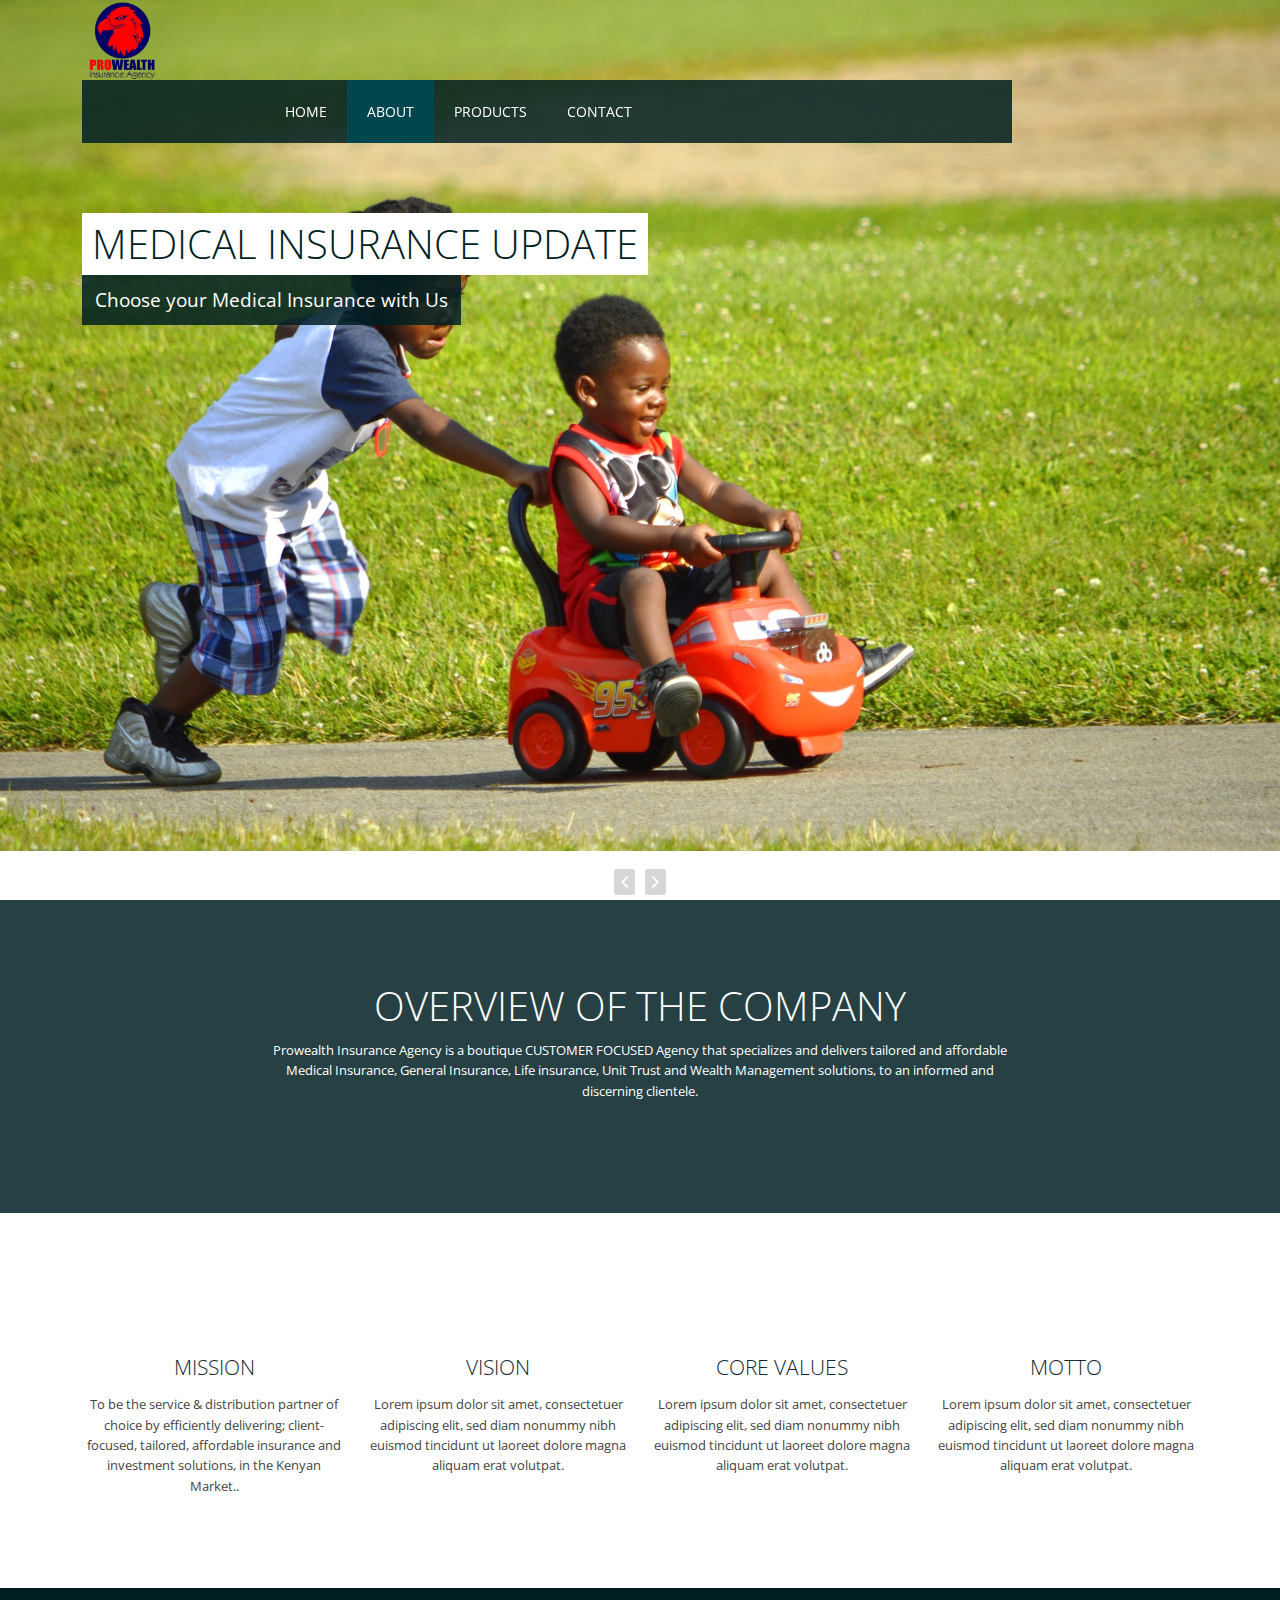
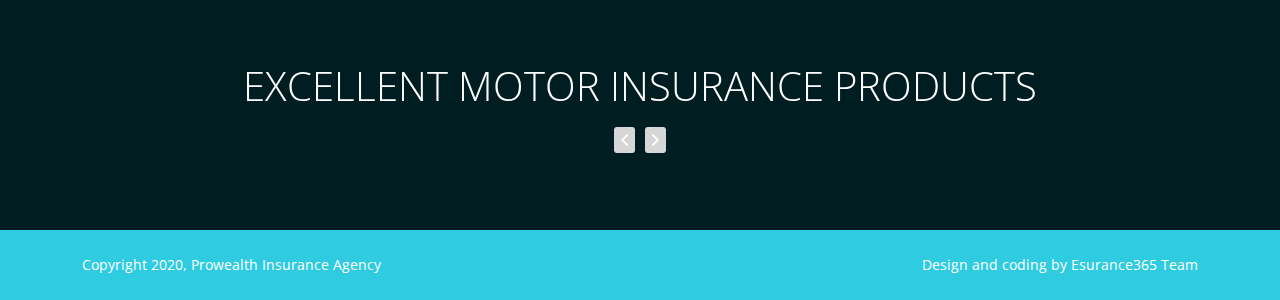
==== about.html @ 20501bf8 "new changes" ====
<!DOCTYPE html>
<html lang="en-US">
   <head>
      <meta charset="UTF-8">
      <meta name="viewport" content="width=device-width, initial-scale=1.0" />
      <title>Prowealth Insurance Agency</title>
      <link rel="stylesheet" href="css/components.css">
      <link rel="stylesheet" href="css/icons.css">
      <link rel="stylesheet" href="css/responsee.css">
      <link rel="stylesheet" href="owl-carousel/owl.carousel.css">
      <link rel="stylesheet" href="owl-carousel/owl.theme.css"> 
      <!-- CUSTOM STYLE -->
      <link rel="stylesheet" href="css/template-style.css"> 
      <link href='http://fonts.googleapis.com/css?family=Open+Sans:400,300,600,700,800&subset=latin,latin-ext' rel='stylesheet' type='text/css'>
      <script type="text/javascript" src="js/jquery-1.8.3.min.js"></script>
      <script type="text/javascript" src="js/jquery-ui.min.js"></script>    
   </head>
   <body class="size-1140">
      <!-- TOP NAV WITH LOGO -->  
      <header>
         <nav>
            <div class="line">
               <!-- Mobile version of logo -->
               <div class="logo ">
                  <a href="index.html"><img src="img/images/Logo/logo.png" alt="Prowealth Insurance Agency" style="width:80px;height:80px;"><span></span></a>
                  <!-- <div class="slogan">#thedeliveryofwow!</div> -->
               </div>  
               
               <div class="top-nav">              

                  <div class="s-12 l-5">
                     <ul class="right top-ul chevron">
                        <li><a href="index.html">Home</a>
                        </li>
                        <li><a href="about.html">About</a></li>
						<li class="has-dropdown">
                        <li class="has-dropdown">
                           <a href="product.html">Products</a>
                           <ul class="dropdown">
                              <li><a href="Medical Insurance.html">Medical Insurance</a></li>
                              <li><a href="Motor Insurance.html">Motor Insurance</a></li>
                              <li><a href="Fire and Perils Insurance.html">Fire and Perils Insurance </a></li>
                              <li><a href="Burglary Insurance.html">Burglary Insurance</a></li>
                              <li><a href="Plant & Machinery Insurance.html">Plant & Machinery Insurance</a></li>
                              <li><a href="WIBA + GPA.html">WIBA + GPA</a></li>
                              <li><a href="Travel insurance.html">Travel insurance</a></li>
                              <li><a href="Life & Education Insurance.html">Life & Education Insurance</a></li>
                              <li><a href="Aviation insurance.html">Aviation insurance</a></li>
                              <li><a href="Pensions.html">Pensions</a></li>
                              <li><a href="Unit Trust Investments.html">Unit Trust Investments</a></li>
                        <!-- <li><a href="services.html">Services</a>
                        </li> -->
                     </ul>
                  </div>
                  <!-- <ul class="s-12 l-2">
                     <li class="logo hide-s hide-m">
                        <a href="index.html">DESIGN <br /><strong>THEME</strong></a>
                     </li>
                  </ul> -->
                  <div class="s-12 l-5">
                     <!-- <ul class="top-ul chevron">
                        <li><a href="gallery.html">Gallery</a>
                        </li>
                        <li>
                           <a>Company</a>			    
                           <ul>
                              <li><a>Company 1</a>
                              </li>
                              <li><a>Company 2</a>
                              </li>
                              <li>
                                 <a>Company 3</a>				  
                                 <ul>
                                    <li><a>Company 3-1</a>
                                    </li>
                                    <li><a>Company 3-2</a>
                                    </li>
                                    <li><a>Company 3-3</a>
                                    </li>
                                 </ul>
                              </li>
                           </ul> -->
                        </li>
                        <li><a href="contact.html">Contact</a>
                        </li>
                     </ul> 
                  </div>
               </div>
            </div>
         </nav>
      </header>
      <section>
         <!-- CAROUSEL -->  	
         <div id="carousel">
            <div id="header-carousel" class="owl-carousel owl-theme">
               <div class="item">
                  <img src="img/images/medical_insurance/african-american-kids-3548898_1920.jpg" alt="">      
                  <div class="carousel-text">
                     <div class="line">
                        <div class="s-12 l-9">
                           <h2>Medical Insurance Update</h2>
                        </div>
                        <div class="s-12 l-9">
                           <p>Choose your Medical Insurance with Us
                           </p>
                        </div>
                     </div>
                  </div>
               </div>
               <div class="item">
                  <img src="img/images/motor_insurance/car-4608159_1920.jpg" alt="">      
                  <div class="carousel-text">
                     <div class="line">
                        <div class="s-12 l-9">
                           <h2>Motor Insurance Update</h2>
                        </div>
                        <div class="s-12 l-9">
                           <p>Select a Motor Insurance plan with Us
                           </p>
                        </div>
                     </div>
                  </div>
               </div>
               <div class="item">
                  <img src="img/images/Travel_Insurance/beach-84533_1920.jpg" alt="">      
                  <div class="carousel-text">
                     <div class="line">
                        <div class="s-12 l-9">
                           <h2>Travel Plan Update</h2>
                        </div>
                        <div class="s-12 l-9">
                           <p>We provide a great range of Travel Insurance products
                           </p>
                        </div>
                     </div>
                  </div>
               </div>
            </div>
         </div>
         <!-- FIRST BLOCK --> 	
         <div id="second-block">
          <div class="line">
             <div class="margin-bottom">
                <div class="margin">
                   <article class="s-12 l-8 center">
                      <h1>Overview of the Company</h1>
                      <p class="margin-bottom">Prowealth Insurance Agency is a boutique CUSTOMER FOCUSED Agency that specializes and delivers tailored and affordable Medical Insurance, General Insurance, Life insurance, Unit Trust and Wealth Management solutions, to an informed and discerning clientele.
                      </p>
                      <!-- <a class="button rounded-btn submit-btn s-12 l-4 center" href="about.html">Read more</a>  			 -->
                   </article>
                </div>
             </div>
          </div>
       </div>
         <!-- FIRST BLOCK --> 	
         <div id="first-block">
            <div class="line">
               <h2></h2>
               <p class="subtitile">
               </p>
               <div class="margin">
                  <div class="s-12 m-6 l-3 margin-bottom">
                     <!-- <i class="icon-sli-people icon2x"></i> -->
                     <h3>Mission</h3>
                     <p>To be the service & distribution partner of choice by efficiently delivering; client-focused, tailored, affordable insurance and investment solutions, in the Kenyan Market..</p>
                  </div>
                  <div class="s-12 m-6 l-3 margin-bottom">
                     <!-- <i class="icon-sli-shield icon2x"></i> -->
                     <h3>Vision</h3>
                     <p>Lorem ipsum dolor sit amet, consectetuer adipiscing elit, sed diam nonummy nibh euismod tincidunt ut laoreet dolore magna aliquam erat volutpat.</p>
                  </div>
                  <div class="s-12 m-6 l-3 margin-bottom">
                     <!-- <i class="icon-sli-puzzle icon2x"></i> -->
                     <h3>Core Values</h3>
                     <p>Lorem ipsum dolor sit amet, consectetuer adipiscing elit, sed diam nonummy nibh euismod tincidunt ut laoreet dolore magna aliquam erat volutpat.</p>
                  </div>
                  <div class="s-12 m-6 l-3 margin-bottom">
                     <!-- <i class="icon-sli-globe-alt icon2x"></i> -->
                     <h3>Motto</h3>
                     <p>Lorem ipsum dolor sit amet, consectetuer adipiscing elit, sed diam nonummy nibh euismod tincidunt ut laoreet dolore magna aliquam erat volutpat.</p>
                  </div>
               </div>
            </div>
         </div>
         <!-- SECOND BLOCK --> 	
         <!-- <div id="second-block">
            <div class="line">
               <div class="margin-bottom">
                  <div class="margin">
                     <article class="s-12 l-8 center">
                        <h1>Overview of the Company</h1>
                        <p class="margin-bottom">Prowealth Insurance Agency is a boutique CUSTOMER FOCUSED Agency that specializes and delivers tailored and affordable Medical Insurance, General Insurance, Life insurance, Unit Trust and Wealth Management solutions, to an informed and discerning clientele.
                        </p>
                        <a class="button rounded-btn submit-btn s-12 l-4 center" href="about.html">Read more</a>  			
                     </article>
                  </div>
               </div>
            </div>
         </div> -->
         <!-- GALLERY --> 	
         <!-- <div id="third-block">
            <div class="line">
               <h2>See our products</h2>
               <p class="subtitile">Some of the best tailor-made Insurance products for our clients.
               </p>
               <div class="margin">
                  <div class="s-12 m-6 l-3">
                     <img src="img/images/medical_insurance/african-american-kids-3548898_1920.jpg" alt="alternative text">      
                     <p class="subtitile">Medical Insurance.
                     </p>
                  </div>
                  <div class="s-12 m-6 l-3">
                     <img src="img/images/motor_insurance/car-4608159_1920.jpg" alt="alternative text">      
                     <p class="subtitile">Motor Insurance.
                     </p>
                  </div>
                  <div class="s-12 m-6 l-3">
                     <img src="img/images/Travel_Insurance/beach-84533_1920.jpg" alt="alternative text">      
                     <p class="subtitile">Travel Insurance.
                     </p>
                  </div>
                  <div class="s-12 m-6 l-3">
                     <img src="img/images/burglary_insurance/stephen-leonardi-Al9Cl-b7EFU-unsplash.jpg" alt="alternative text">      
                     <p class="subtitile">Burglary Insurance
                     </p>
                  </div>
               </div>
            </div>
         </div> -->
         <div id="fourth-block">
            <div class="line">
               <div id="news-carousel" class="owl-carousel owl-theme">
                  <div class="item">
                     <h2>Excellent Motor Insurance products</h2> 
                     <p class="s-12 m-12 l-8 center">
                     </p>
                  </div>
                  <div class="item">
                     <h2>Great Medical Insurance products</h2>
                     <p class="s-12 m-12 l-8 center">
                     </p>
                  </div>
                  <div class="item">
                     <h2>Awesome Travel Insurance products</h2>
                     <p class="s-12 m-12 l-8 center">
                     </p>
                  </div>
               </div>
            </div>
         </div>
      </section>
      <!-- FOOTER -->   
      <footer>
         <div class="line">
            <div class="s-12 l-6">
               <p>Copyright 2020, Prowealth Insurance Agency
               </p>
            </div>
            <div class="s-12 l-6">
               <p class="right">
                  <a class="right" href="http://www.esurance365.com" title="Responsee - lightweight responsive framework">Design and coding by Esurance365 Team</a>
               </p>
            </div>
         </div>
      </footer>
      <script type="text/javascript" src="js/responsee.js"></script> 
      <script type="text/javascript" src="owl-carousel/owl.carousel.js"></script>   
      <script type="text/javascript">
         jQuery(document).ready(function($) {  
            var owl = $('#header-carousel');
            owl.owlCarousel({
              nav: true,
              dots: false,
              items: 1,
              loop: true,
              navText: ["&#xf007","&#xf006"],
              autoplay: true,
              autoplayTimeout: 4000
           });
           var owl = $('#news-carousel');
           owl.owlCarousel({
              nav: true,
              dots: false,
              items: 1,
              loop: true,
              navText: ["&#xf007","&#xf006"],
              autoplay: true,
              autoplayTimeout: 4000
           });
         });	
          
      </script> 
   </body>
</html>
---- css/components.css ----
/*
 * Components CSS - v6 - 2016-07-08
 * https://www.myresponsee.com
 * Copyright 2019, Vision Design - graphic zoo
 * Free to use under the MIT license.
*/
/* Tabs */
.tab-item {
  background: none repeat scroll 0 0 #fff;
  display: none;
  padding: 1.25rem 0;
}
.tab-item.tab-active {
  display: block;
}
.tab-content > .tab-label {
  display: none;
}
.tab-nav > .tab-label {
  float:left;
}
a.tab-label, a.tab-label:link, a.tab-label:visited, a.tab-label:hover {
  background: none repeat scroll 0 0 #262626;
  color: #fff;
  margin-right: 1px;
  padding: 0.625rem 1.25rem;
  transition: background 0.20s linear 0s;
  -o-transition: background 0.20s linear 0s;
  -ms-transition: background 0.20s linear 0s;
  -moz-transition: background 0.20s linear 0s;
  -webkit-transition: background 0.20s linear 0s;
}
a.tab-label:hover,a.tab-label.active-btn {
  background: none repeat scroll 0 0 #999;
}
.tab-label.active-btn {
  cursor: default;
}
.tab-content {
  text-align: left;
}
@media screen and (max-width:768px) {    
  .tab-nav > .tab-label {
    margin: 0.5px 0;
    width: 100%;
  }
}
/* Custom forms */
form.customform input, form.customform select, form.customform textarea, form.customform button {
 font-size:0.9rem;
 font-family:inherit;
 margin-bottom:1.25rem;
} 
form.customform input, form.customform select {height: 2.7rem;}
form.customform input, form.customform textarea, form.customform select { 
 background: none repeat scroll 0 0 #F5F5F5;
 transition: background 0.20s linear 0s;
 -o-transition: background 0.20s linear 0s;
 -ms-transition: background 0.20s linear 0s;
 -moz-transition: background 0.20s linear 0s;
 -webkit-transition: background 0.20s linear 0s;
}
form.customform input:hover, form.customform textarea:hover, form.customform select:hover, form.customform input:focus, form.customform textarea:focus, form.customform select:focus {background: none repeat scroll 0 0 #fff;}
form.customform input, form.customform textarea, form.customform select {
 background: none repeat scroll 0 0 #F5F5F5;
 border: 1px solid #E0E0E0;
 padding: 0.625rem;
 width: 100%;
}
form.customform input[type="file"] {
 border: 1px solid #E0E0E0;
 height: auto;
 max-height: 2.7rem;
 min-height: 2.7rem;
 padding: 0.4rem;
 width: 100%;
}
form.customform input[type="radio"], form.customform input[type="checkbox"] {
 margin-right: 0.625rem;
 width:auto;
 padding:0;
 height:auto;
}
form.customform option {padding: 0.625rem;}
form.customform select[multiple="multiple"] {height: auto;}
form.customform button {
 width: 100%;
 background: none repeat scroll 0 0 #152732;
 border: 0 none;
 color: #fff;
 height: 2.7rem;
 padding: 0.625rem;
 cursor:pointer;
 width: 100%;
 transition: background 0.20s linear 0s;
 -o-transition: background 0.20s linear 0s;
 -ms-transition: background 0.20s linear 0s;
 -moz-transition: background 0.20s linear 0s;
 -webkit-transition: background 0.20s linear 0s;
}
/* Tooltip */
a.tooltip-container,.tooltip-container {
  border-bottom:1px dotted;
  border-bottom-color: color;
  cursor: help;
  font-weight: 600;
}
a .tooltip-content,.tooltip-content {
  background: #152732 none repeat scroll 0 0;
  color: #fff!important;
  border-radius: 3px;
  display: none;
  font-size: 0.8rem;
  font-weight: normal;
  line-height: 1.3rem;
  margin-top: -1.25rem;
  max-width: 300px;
  padding: 0.625rem;
  position: absolute;
  z-index: 10;
}
.tooltip-content::after {
  border-left: 9px solid transparent;
  border-right: 9px solid transparent;
  border-top: 7px solid #152732;
  bottom: -5px;
  clear: both;
  content: "";
  height: 0;
  left: 50%;
  margin-left: -5px;
  position: absolute;
  width: 0;
}
a.tooltip-content.tooltip-bottom,.tooltip-content.tooltip-bottom {
  margin-top: 1.25rem;
}
.tooltip-content.tooltip-bottom::after {
  border-left: 9px solid transparent;
  border-right: 9px solid transparent;
  border-top: 0;
  border-bottom: 7px solid #152732;
  top: -5px;
}
/* Buttons */
.button,a.button,a.button:link,a.button:active,a.button:visited {
  background: #777 none repeat scroll 0 0;
  border: 0;
  color: #fff;
  cursor: pointer;
  display: inline-block;
  font-size: 0.85rem;
  padding: 0.825rem 1rem;
  text-align: center;
  transition: all 0.20s linear 0s;
  -o-transition: all 0.20s linear 0s;
  -ms-transition: all 0.20s linear 0s;
  -moz-transition: all 0.20s linear 0s;
  -webkit-transition: all 0.20s linear 0s;
}
.button.rounded-btn {
  border-radius: 4px;
}
.button.rounded-full-btn {
  border-radius: 100px;
}
.button:hover {box-shadow: 0 0 10px 100px rgba(255,255,255,0.15) inset;}
.button.secondary-btn,a.button.secondary-btn,a.button.secondary-btn:link,a.button.secondary-btn:active,a.button.secondary-btn:visited {
  background: #444 none repeat scroll 0 0;
}
.button.cancel-btn,a.button.cancel-btn,a.button.cancel-btn:link,a.button.cancel-btn:active,a.button.cancel-btn:visited {
  background: #dc003a none repeat scroll 0 0;
}
.button.submit-btn,a.button.submit-btn,a.button.submit-btn:link,a.button.submit-btn:active,a.button.submit-btn:visited {
  background: #0ab0da none repeat scroll 0 0;
}
.button.reload-btn,a.button.reload-btn,a.button.reload-btn:link,a.button.reload-btn:active,a.button.reload-btn:visited {
  background: #ff9800 none repeat scroll 0 0;
}
.button.disabled-btn {
  cursor: not-allowed!important;
  opacity: 0.2;
}
.button i {
  background: rgba(0, 0, 0, 0.1) none repeat scroll 0 0;
  border-radius: 27px;
  color: #fff!important;
  display: inline-block;
  font-size: 0.8rem;
  height: 27px;
  line-height: 27px;
  margin-right: 5px;
  width: 27px;
  transition: all 0.20s linear 0s;
  -o-transition: all 0.20s linear 0s;
  -ms-transition: all 0.20s linear 0s;
  -moz-transition: all 0.20s linear 0s;
  -webkit-transition: all 0.20s linear 0s;
}
.button:hover > i {
  background: rgba(0, 0, 0, 0.06) none repeat scroll 0 0;
}
.grid .button {
    width: 100%;
}
---- css/icons.css ----
/* Icon font - MFG labs */
@font-face {
  font-family: 'mfg';
    src: url('../font/mfglabsiconset-webfont.eot');
    src: url('../font/mfglabsiconset-webfont.svg#mfg_labs_iconsetregular') format('svg'),
   		   url('../font/mfglabsiconset-webfont.eot?#iefix') format('embedded-opentype'),
         url('../font/mfglabsiconset-webfont.woff') format('woff'),
         url('../font/mfglabsiconset-webfont.ttf') format('truetype');
    font-weight: normal;
    font-style: normal;
}

.icon-cloud,
.icon-at,
.icon-plus,
.icon-minus,
.icon-arrow_up,
.icon-arrow_down,
.icon-arrow_right,
.icon-arrow_left,
.icon-chevron_down,
.icon-chevron_up,
.icon-chevron_right,
.icon-chevron_left,
.icon-reorder,
.icon-list,
.icon-reorder_square,
.icon-reorder_square_line,
.icon-coverflow,
.icon-coverflow_line,
.icon-pause,
.icon-play,
.icon-step_forward,
.icon-step_backward,
.icon-fast_forward,
.icon-fast_backward,
.icon-cloud_upload,
.icon-cloud_download,
.icon-data_science,
.icon-data_science_black,
.icon-globe,
.icon-globe_black,
.icon-math_ico,
.icon-math,
.icon-math_black,
.icon-paperplane_ico,
.icon-paperplane,
.icon-paperplane_black,
.icon-color_balance,
.icon-star,
.icon-star_half,
.icon-star_empty,
.icon-star_half_empty,
.icon-reload,
.icon-heart,
.icon-heart_broken,
.icon-hashtag,
.icon-reply,
.icon-retweet,
.icon-signin,
.icon-signout,
.icon-download,
.icon-upload,
.icon-placepin,
.icon-display_screen,
.icon-tablet,
.icon-smartphone,
.icon-connected_object,
.icon-lock,
.icon-unlock,
.icon-camera,
.icon-isight,
.icon-video_camera,
.icon-random,
.icon-message,
.icon-discussion,
.icon-calendar,
.icon-ringbell,
.icon-movie,
.icon-mail,
.icon-pen,
.icon-settings,
.icon-measure,
.icon-vector,
.icon-vector_pen,
.icon-mute_on,
.icon-mute_off,
.icon-home,
.icon-sheet,
.icon-arrow_big_right,
.icon-arrow_big_left,
.icon-arrow_big_down,
.icon-arrow_big_up,
.icon-dribbble_circle,
.icon-dribbble,
.icon-facebook_circle,
.icon-facebook,
.icon-git_circle_alt,
.icon-git_circle,
.icon-git,
.icon-octopus,
.icon-twitter_circle,
.icon-twitter,
.icon-google_plus_circle,
.icon-google_plus,
.icon-linked_in_circle,
.icon-linked_in,
.icon-instagram,
.icon-instagram_circle,
.icon-mfg_icon,
.icon-xing,
.icon-xing_circle,
.icon-mfg_icon_circle,
.icon-user,
.icon-user_male,
.icon-user_female,
.icon-users,
.icon-file_open,
.icon-file_close,
.icon-file_alt,
.icon-file_close_alt,
.icon-attachment,
.icon-check,
.icon-cross_mark,
.icon-cancel_circle,
.icon-check_circle,
.icon-magnifying,
.icon-inbox,
.icon-clock,
.icon-stopwatch,
.icon-hourglass,
.icon-trophy,
.icon-unlock_alt,
.icon-lock_alt,
.icon-arrow_doubled_right,
.icon-arrow_doubled_left,
.icon-arrow_doubled_down,
.icon-arrow_doubled_up,
.icon-link,
.icon-warning,
.icon-warning_alt,
.icon-magnifying_plus,
.icon-magnifying_minus,
.icon-white_question,
.icon-black_question,
.icon-stop,
.icon-share,
.icon-eye,
.icon-trash_can,
.icon-hard_drive,
.icon-information_black,
.icon-information_white,
.icon-printer,
.icon-letter,
.icon-soundcloud,
.icon-soundcloud_circle,
.icon-anchor,
.icon-female_sign,
.icon-male_sign,
.icon-joystick,
.icon-high_voltage,
.icon-fire,
.icon-newspaper,
.icon-chart,
.icon-spread,
.icon-spinner_1,
.icon-spinner_2,
.icon-chart_alt,
.icon-label,
.icon-brush,
.icon-refresh,
.icon-node,
.icon-node_2,
.icon-node_3,
.icon-link_2_nodes,
.icon-link_3_nodes,
.icon-link_loop_nodes,
.icon-node_size,
.icon-node_color,
.icon-layout_directed,
.icon-layout_radial,
.icon-layout_hierarchical,
.icon-node_link_direction,
.icon-node_link_short_path,
.icon-node_cluster,
.icon-display_graph,
.icon-node_link_weight,
.icon-more_node_links,
.icon-node_shape,
.icon-node_icon,
.icon-node_text,
.icon-node_link_text,
.icon-node_link_color,
.icon-node_link_shape,
.icon-credit_card,
.icon-disconnect,
.icon-graph,
.icon-new_user {
  font-family: 'mfg';
  font-style: normal;
  font-variant: normal;
  font-weight: normal;
  color:#e3e3e3;
  speak: none; 
  text-transform: none;
  /* Better Font Rendering =========== */
  -webkit-font-smoothing: antialiased;
  -moz-osx-font-smoothing: grayscale;
}
.icon2x {font-size: 2rem;}
.icon3x {font-size: 3rem;}

.icon-cloud:before { content: "\2601"; }
.icon-at:before { content: "\0040"; }
.icon-plus:before { content: "\002B"; }
.icon-minus:before { content: "\2212"; }
.icon-arrow_up:before { content: "\2191"; }
.icon-arrow_down:before { content: "\2193"; }
.icon-arrow_right:before { content: "\2192"; }
.icon-arrow_left:before { content: "\2190"; }
.icon-chevron_down:before { content: "\f004"; }
.icon-chevron_up:before { content: "\f005"; }
.icon-chevron_right:before { content: "\f006"; }
.icon-chevron_left:before { content: "\f007"; }
.icon-reorder:before { content: "\f008"; }
.icon-list:before { content: "\f009"; }
.icon-reorder_square:before { content: "\f00a"; }
.icon-reorder_square_line:before { content: "\f00b"; }
.icon-coverflow:before { content: "\f00c"; }
.icon-coverflow_line:before { content: "\f00d"; }
.icon-pause:before { content: "\f00e"; }
.icon-play:before { content: "\f00f"; }
.icon-step_forward:before { content: "\f010"; }
.icon-step_backward:before { content: "\f011"; }
.icon-fast_forward:before { content: "\f012"; }
.icon-fast_backward:before { content: "\f013"; }
.icon-cloud_upload:before { content: "\f014"; }
.icon-cloud_download:before { content: "\f015"; }
.icon-data_science:before { content: "\f016"; }
.icon-data_science_black:before { content: "\f017"; }
.icon-globe:before { content: "\f018"; }
.icon-globe_black:before { content: "\f019"; }
.icon-math_ico:before { content: "\f01a"; }
.icon-math:before { content: "\f01b"; }
.icon-math_black:before { content: "\f01c"; }
.icon-paperplane_ico:before { content: "\f01d"; }
.icon-paperplane:before { content: "\f01e"; }
.icon-paperplane_black:before { content: "\f01f"; }
.icon-color_balance:before { content: "\f020"; }
.icon-star:before { content: "\2605"; }
.icon-star_half:before { content: "\f022"; }
.icon-star_empty:before { content: "\2606"; }
.icon-star_half_empty:before { content: "\f024"; }
.icon-reload:before { content: "\f025"; }
.icon-heart:before { content: "\2665"; }
.icon-heart_broken:before { content: "\f028"; }
.icon-hashtag:before { content: "\f029"; }
.icon-reply:before { content: "\f02a"; }
.icon-retweet:before { content: "\f02b"; }
.icon-signin:before { content: "\f02c"; }
.icon-signout:before { content: "\f02d"; }
.icon-download:before { content: "\f02e"; }
.icon-upload:before { content: "\f02f"; }
.icon-placepin:before { content: "\f031"; }
.icon-display_screen:before { content: "\f032"; }
.icon-tablet:before { content: "\f033"; }
.icon-smartphone:before { content: "\f034"; }
.icon-connected_object:before { content: "\f035"; }
.icon-lock:before { content: "\F512"; }
.icon-unlock:before { content: "\F513"; }
.icon-camera:before { content: "\F4F7"; }
.icon-isight:before { content: "\f039"; }
.icon-video_camera:before { content: "\f03a"; }
.icon-random:before { content: "\f03b"; }
.icon-message:before { content: "\F4AC"; }
.icon-discussion:before { content: "\f03d"; }
.icon-calendar:before { content: "\F4C5"; }
.icon-ringbell:before { content: "\f03f"; }
.icon-movie:before { content: "\f040"; }
.icon-mail:before { content: "\2709"; }
.icon-pen:before { content: "\270F"; }
.icon-settings:before { content: "\9881"; }
.icon-measure:before { content: "\f044"; }
.icon-vector:before { content: "\f045"; }
.icon-vector_pen:before { content: "\2712"; }
.icon-mute_on:before { content: "\f047"; }
.icon-mute_off:before { content: "\f048"; }
.icon-home:before { content: "\2302"; }
.icon-sheet:before { content: "\f04a"; }
.icon-arrow_big_right:before { content: "\21C9"; }
.icon-arrow_big_left:before { content: "\21C7"; }
.icon-arrow_big_down:before { content: "\21CA"; }
.icon-arrow_big_up:before { content: "\21C8"; }
.icon-dribbble_circle:before { content: "\f04f"; }
.icon-dribbble:before { content: "\f050"; }
.icon-facebook_circle:before { content: "\f051"; }
.icon-facebook:before { content: "\f052"; }
.icon-git_circle_alt:before { content: "\f053"; }
.icon-git_circle:before { content: "\f054"; }
.icon-git:before { content: "\f055"; }
.icon-octopus:before { content: "\f056"; }
.icon-twitter_circle:before { content: "\f057"; }
.icon-twitter:before { content: "\f058"; }
.icon-google_plus_circle:before { content: "\f059"; }
.icon-google_plus:before { content: "\f05a"; }
.icon-linked_in_circle:before { content: "\f05b"; }
.icon-linked_in:before { content: "\f05c"; }
.icon-instagram:before { content: "\f05d"; }
.icon-instagram_circle:before { content: "\f05e"; }
.icon-mfg_icon:before { content: "\f05f"; }
.icon-xing:before { content: "\F532"; }
.icon-xing_circle:before { content: "\F533"; }
.icon-mfg_icon_circle:before { content: "\f060"; }
.icon-user:before { content: "\f061"; }
.icon-user_male:before { content: "\f062"; }
.icon-user_female:before { content: "\f063"; }
.icon-users:before { content: "\f064"; }
.icon-file_open:before { content: "\F4C2"; }
.icon-file_close:before { content: "\f067"; }
.icon-file_alt:before { content: "\f068"; }
.icon-file_close_alt:before { content: "\f069"; }
.icon-attachment:before { content: "\f06a"; }
.icon-check:before { content: "\2713"; }
.icon-cross_mark:before { content: "\274C"; }
.icon-cancel_circle:before { content: "\F06E"; }
.icon-check_circle:before { content: "\f06d"; }
.icon-magnifying:before { content: "\F50D"; }
.icon-inbox:before { content: "\f070"; }
.icon-clock:before { content: "\23F2"; }
.icon-stopwatch:before { content: "\23F1"; }
.icon-hourglass:before { content: "\231B"; }
.icon-trophy:before { content: "\f074"; }
.icon-unlock_alt:before { content: "\F075"; }
.icon-lock_alt:before { content: "\F510"; }
.icon-arrow_doubled_right:before { content: "\21D2"; }
.icon-arrow_doubled_left:before { content: "\21D0"; }
.icon-arrow_doubled_down:before { content: "\21D3"; }
.icon-arrow_doubled_up:before { content: "\21D1"; }
.icon-link:before { content: "\f07B"; }
.icon-warning:before { content: "\2757"; }
.icon-warning_alt:before { content: "\2755"; }
.icon-magnifying_plus:before { content: "\f07E"; }
.icon-magnifying_minus:before { content: "\f07F"; }
.icon-white_question:before { content: "\2754"; }
.icon-black_question:before { content: "\2753"; }
.icon-stop:before { content: "\f080"; }
.icon-share:before { content: "\f081"; }
.icon-eye:before { content: "\f082"; }
.icon-trash_can:before { content: "\f083"; }
.icon-hard_drive:before { content: "\f084"; }
.icon-information_black:before { content: "\f085"; }
.icon-information_white:before { content: "\f086"; }
.icon-printer:before { content: "\f087"; }
.icon-letter:before { content: "\f088"; }
.icon-soundcloud:before { content: "\f089"; }
.icon-soundcloud_circle:before { content: "\f08A"; }
.icon-anchor:before { content: "\2693"; }
.icon-female_sign:before { content: "\2640"; }
.icon-male_sign:before { content: "\2642"; }
.icon-joystick:before { content: "\F514"; }
.icon-high_voltage:before { content: "\26A1"; }
.icon-fire:before { content: "\F525"; }
.icon-newspaper:before { content: "\F4F0"; }
.icon-chart:before { content: "\F526"; }
.icon-spread:before { content: "\F527"; }
.icon-spinner_1:before { content: "\F528"; }
.icon-spinner_2:before { content: "\F529"; }
.icon-chart_alt:before { content: "\F530"; }
.icon-label:before { content: "\F531"; }
.icon-brush:before { content: "\E000"; }
.icon-refresh:before { content: "\E001"; }
.icon-node:before { content: "\E002"; }
.icon-node_2:before { content: "\E003"; }
.icon-node_3:before { content: "\E004"; }
.icon-link_2_nodes:before { content: "\E005"; }
.icon-link_3_nodes:before { content: "\E006"; }
.icon-link_loop_nodes:before { content: "\E007"; }
.icon-node_size:before { content: "\E008"; }
.icon-node_color:before { content: "\E009"; }
.icon-layout_directed:before { content: "\E010"; }
.icon-layout_radial:before { content: "\E011"; }
.icon-layout_hierarchical:before { content: "\E012"; }
.icon-node_link_direction:before { content: "\E013"; }
.icon-node_link_short_path:before { content: "\E014"; }
.icon-node_cluster:before { content: "\E015"; }
.icon-display_graph:before { content: "\E016"; }
.icon-node_link_weight:before { content: "\E017"; }
.icon-more_node_links:before { content: "\E018"; }
.icon-node_shape:before { content: "\E00A"; }
.icon-node_icon:before { content: "\E00B"; }
.icon-node_text:before { content: "\E00C"; }
.icon-node_link_text:before { content: "\E00D"; }
.icon-node_link_color:before { content: "\E00E"; }
.icon-node_link_shape:before { content: "\E00F"; }
.icon-credit_card:before { content: "\F4B3"; }
.icon-disconnect:before { content: "\F534"; }
.icon-graph:before { content: "\F535"; }
.icon-new_user:before { content: "\F536"; }


/* Icon font - Simple Line Icons */
@font-face {
  font-family: 'sli';
  src: url('../font/Simple-Line-Icons.eot?v=2.2.2');
  src: url('../font/Simple-Line-Icons.eot?v=2.2.2#iefix') format('embedded-opentype'), url('../font/Simple-Line-Icons.ttf?v=2.2.2') format('truetype'), url('../font/Simple-Line-Icons.woff2?v=2.2.2') format('woff2'), url('../font/Simple-Line-Icons.woff?v=2.2.2') format('woff'), url('../font/Simple-Line-Icons.svg?v=2.2.2#simple-line-icons') format('svg');
  font-weight: normal;
  font-style: normal;
}

.icon-sli-user,
.icon-sli-people,
.icon-sli-user-female,
.icon-sli-user-follow,
.icon-sli-user-following,
.icon-sli-user-unfollow,
.icon-sli-login,
.icon-sli-logout,
.icon-sli-emotsmile,
.icon-sli-phone,
.icon-sli-call-end,
.icon-sli-call-in,
.icon-sli-call-out,
.icon-sli-map,
.icon-sli-location-pin,
.icon-sli-direction,
.icon-sli-directions,
.icon-sli-compass,
.icon-sli-layers,
.icon-sli-menu,
.icon-sli-list,
.icon-sli-options-vertical,
.icon-sli-options,
.icon-sli-arrow-down,
.icon-sli-arrow-left,
.icon-sli-arrow-right,
.icon-sli-arrow-up,
.icon-sli-arrow-up-circle,
.icon-sli-arrow-left-circle,
.icon-sli-arrow-right-circle,
.icon-sli-arrow-down-circle,
.icon-sli-check,
.icon-sli-clock,
.icon-sli-plus,
.icon-sli-minus,
.icon-sli-close,
.icon-sli-organization,
.icon-sli-trophy,
.icon-sli-screen-smartphone,
.icon-sli-screen-desktop,
.icon-sli-plane,
.icon-sli-notebook,
.icon-sli-mustache,
.icon-sli-mouse,
.icon-sli-magnet,
.icon-sli-energy,
.icon-sli-disc,
.icon-sli-cursor,
.icon-sli-cursor-move,
.icon-sli-crop,
.icon-sli-chemistry,
.icon-sli-speedometer,
.icon-sli-shield,
.icon-sli-screen-tablet,
.icon-sli-magic-wand,
.icon-sli-hourglass,
.icon-sli-graduation,
.icon-sli-ghost,
.icon-sli-game-controller,
.icon-sli-fire,
.icon-sli-eyeglass,
.icon-sli-envelope-open,
.icon-sli-envelope-letter,
.icon-sli-bell,
.icon-sli-badge,
.icon-sli-anchor,
.icon-sli-wallet,
.icon-sli-vector,
.icon-sli-speech,
.icon-sli-puzzle,
.icon-sli-printer,
.icon-sli-present,
.icon-sli-playlist,
.icon-sli-pin,
.icon-sli-picture,
.icon-sli-handbag,
.icon-sli-globe-alt,
.icon-sli-globe,
.icon-sli-folder-alt,
.icon-sli-folder,
.icon-sli-film,
.icon-sli-feed,
.icon-sli-drop,
.icon-sli-drawer,
.icon-sli-docs,
.icon-sli-doc,
.icon-sli-diamond,
.icon-sli-cup,
.icon-sli-calculator,
.icon-sli-bubbles,
.icon-sli-briefcase,
.icon-sli-book-open,
.icon-sli-basket-loaded,
.icon-sli-basket,
.icon-sli-bag,
.icon-sli-action-undo,
.icon-sli-action-redo,
.icon-sli-wrench,
.icon-sli-umbrella,
.icon-sli-trash,
.icon-sli-tag,
.icon-sli-support,
.icon-sli-frame,
.icon-sli-size-fullscreen,
.icon-sli-size-actual,
.icon-sli-shuffle,
.icon-sli-share-alt,
.icon-sli-share,
.icon-sli-rocket,
.icon-sli-question,
.icon-sli-pie-chart,
.icon-sli-pencil,
.icon-sli-note,
.icon-sli-loop,
.icon-sli-home,
.icon-sli-grid,
.icon-sli-graph,
.icon-sli-microphone,
.icon-sli-music-tone-alt,
.icon-sli-music-tone,
.icon-sli-earphones-alt,
.icon-sli-earphones,
.icon-sli-equalizer,
.icon-sli-like,
.icon-sli-dislike,
.icon-sli-control-start,
.icon-sli-control-rewind,
.icon-sli-control-play,
.icon-sli-control-pause,
.icon-sli-control-forward,
.icon-sli-control-end,
.icon-sli-volume-1,
.icon-sli-volume-2,
.icon-sli-volume-off,
.icon-sli-calendar,
.icon-sli-bulb,
.icon-sli-chart,
.icon-sli-ban,
.icon-sli-bubble,
.icon-sli-camrecorder,
.icon-sli-camera,
.icon-sli-cloud-download,
.icon-sli-cloud-upload,
.icon-sli-envelope,
.icon-sli-eye,
.icon-sli-flag,
.icon-sli-heart,
.icon-sli-info,
.icon-sli-key,
.icon-sli-link,
.icon-sli-lock,
.icon-sli-lock-open,
.icon-sli-magnifier,
.icon-sli-magnifier-add,
.icon-sli-magnifier-remove,
.icon-sli-paper-clip,
.icon-sli-paper-plane,
.icon-sli-power,
.icon-sli-refresh,
.icon-sli-reload,
.icon-sli-settings,
.icon-sli-star,
.icon-sli-symbol-female,
.icon-sli-symbol-male,
.icon-sli-target,
.icon-sli-credit-card,
.icon-sli-paypal,
.icon-sli-social-tumblr,
.icon-sli-social-twitter,
.icon-sli-social-facebook,
.icon-sli-social-instagram,
.icon-sli-social-linkedin,
.icon-sli-social-pinterest,
.icon-sli-social-github,
.icon-sli-social-google,
.icon-sli-social-reddit,
.icon-sli-social-skype,
.icon-sli-social-dribbble,
.icon-sli-social-behance,
.icon-sli-social-foursqare,
.icon-sli-social-soundcloud,
.icon-sli-social-spotify,
.icon-sli-social-stumbleupon,
.icon-sli-social-youtube,
.icon-sli-social-dropbox {
  font-family: 'sli';
  font-style: normal;  
  font-variant: normal;
  font-weight: normal;
  color:#e3e3e3;
  speak: none;
  text-transform: none;
  /* Better Font Rendering =========== */
  -webkit-font-smoothing: antialiased;
  -moz-osx-font-smoothing: grayscale;
}
.icon-sli-user:before { content: "\e005"; }
.icon-sli-people:before { content: "\e001"; }
.icon-sli-user-female:before { content: "\e000"; }
.icon-sli-user-follow:before { content: "\e002"; }
.icon-sli-user-following:before { content: "\e003"; }
.icon-sli-user-unfollow:before { content: "\e004"; }
.icon-sli-login:before { content: "\e066"; }
.icon-sli-logout:before { content: "\e065"; }
.icon-sli-emotsmile:before { content: "\e021"; }
.icon-sli-phone:before { content: "\e600"; }
.icon-sli-call-end:before { content: "\e048"; }
.icon-sli-call-in:before { content: "\e047"; }
.icon-sli-call-out:before { content: "\e046"; }
.icon-sli-map:before { content: "\e033"; }
.icon-sli-location-pin:before { content: "\e096"; }
.icon-sli-direction:before { content: "\e042"; }
.icon-sli-directions:before { content: "\e041"; }
.icon-sli-compass:before { content: "\e045"; }
.icon-sli-layers:before { content: "\e034"; }
.icon-sli-menu:before { content: "\e601"; }
.icon-sli-list:before { content: "\e067"; }
.icon-sli-options-vertical:before { content: "\e602"; }
.icon-sli-options:before { content: "\e603"; }
.icon-sli-arrow-down:before { content: "\e604"; }
.icon-sli-arrow-left:before { content: "\e605"; }
.icon-sli-arrow-right:before { content: "\e606"; }
.icon-sli-arrow-up:before { content: "\e607"; }
.icon-sli-arrow-up-circle:before { content: "\e078"; }
.icon-sli-arrow-left-circle:before { content: "\e07a"; }
.icon-sli-arrow-right-circle:before { content: "\e079"; }
.icon-sli-arrow-down-circle:before { content: "\e07b"; }
.icon-sli-check:before { content: "\e080"; }
.icon-sli-clock:before { content: "\e081"; }
.icon-sli-plus:before { content: "\e095"; }
.icon-sli-minus:before { content: "\e615"; }
.icon-sli-close:before { content: "\e082"; }
.icon-sli-organization:before { content: "\e616"; }

.icon-sli-trophy:before { content: "\e006"; }
.icon-sli-screen-smartphone:before { content: "\e010"; }
.icon-sli-screen-desktop:before { content: "\e011"; }
.icon-sli-plane:before { content: "\e012"; }
.icon-sli-notebook:before { content: "\e013"; }
.icon-sli-mustache:before { content: "\e014"; }
.icon-sli-mouse:before { content: "\e015"; }
.icon-sli-magnet:before { content: "\e016"; }
.icon-sli-energy:before { content: "\e020"; }
.icon-sli-disc:before { content: "\e022"; }
.icon-sli-cursor:before { content: "\e06e"; }
.icon-sli-cursor-move:before { content: "\e023"; }
.icon-sli-crop:before { content: "\e024"; }
.icon-sli-chemistry:before { content: "\e026"; }
.icon-sli-speedometer:before { content: "\e007"; }
.icon-sli-shield:before { content: "\e00e"; }
.icon-sli-screen-tablet:before { content: "\e00f"; }
.icon-sli-magic-wand:before { content: "\e017"; }
.icon-sli-hourglass:before { content: "\e018"; }
.icon-sli-graduation:before { content: "\e019"; }
.icon-sli-ghost:before { content: "\e01a"; }
.icon-sli-game-controller:before { content: "\e01b"; }
.icon-sli-fire:before { content: "\e01c"; }
.icon-sli-eyeglass:before { content: "\e01d"; }
.icon-sli-envelope-open:before { content: "\e01e"; }
.icon-sli-envelope-letter:before { content: "\e01f"; }
.icon-sli-bell:before { content: "\e027"; }
.icon-sli-badge:before { content: "\e028"; }
.icon-sli-anchor:before { content: "\e029"; }
.icon-sli-wallet:before { content: "\e02a"; }
.icon-sli-vector:before { content: "\e02b"; }
.icon-sli-speech:before { content: "\e02c"; }
.icon-sli-puzzle:before { content: "\e02d"; }
.icon-sli-printer:before { content: "\e02e"; }
.icon-sli-present:before { content: "\e02f"; }
.icon-sli-playlist:before { content: "\e030"; }
.icon-sli-pin:before { content: "\e031"; }
.icon-sli-picture:before { content: "\e032"; }
.icon-sli-handbag:before { content: "\e035"; }
.icon-sli-globe-alt:before { content: "\e036"; }
.icon-sli-globe:before { content: "\e037"; }
.icon-sli-folder-alt:before { content: "\e039"; }
.icon-sli-folder:before { content: "\e089"; }
.icon-sli-film:before { content: "\e03a"; }
.icon-sli-feed:before { content: "\e03b"; }
.icon-sli-drop:before { content: "\e03e"; }
.icon-sli-drawer:before { content: "\e03f"; }
.icon-sli-docs:before { content: "\e040"; }
.icon-sli-doc:before { content: "\e085"; }
.icon-sli-diamond:before { content: "\e043"; }
.icon-sli-cup:before { content: "\e044"; }
.icon-sli-calculator:before { content: "\e049"; }
.icon-sli-bubbles:before { content: "\e04a"; }
.icon-sli-briefcase:before { content: "\e04b"; }
.icon-sli-book-open:before { content: "\e04c"; }
.icon-sli-basket-loaded:before { content: "\e04d"; }
.icon-sli-basket:before { content: "\e04e"; }
.icon-sli-bag:before { content: "\e04f"; }
.icon-sli-action-undo:before { content: "\e050"; }
.icon-sli-action-redo:before { content: "\e051"; }
.icon-sli-wrench:before { content: "\e052"; }
.icon-sli-umbrella:before { content: "\e053"; }
.icon-sli-trash:before { content: "\e054"; }
.icon-sli-tag:before { content: "\e055"; }
.icon-sli-support:before { content: "\e056"; }
.icon-sli-frame:before { content: "\e038"; }
.icon-sli-size-fullscreen:before { content: "\e057"; }
.icon-sli-size-actual:before { content: "\e058"; }
.icon-sli-shuffle:before { content: "\e059"; }
.icon-sli-share-alt:before { content: "\e05a"; }
.icon-sli-share:before { content: "\e05b"; }
.icon-sli-rocket:before { content: "\e05c"; }
.icon-sli-question:before { content: "\e05d"; }
.icon-sli-pie-chart:before { content: "\e05e"; }
.icon-sli-pencil:before { content: "\e05f"; }
.icon-sli-note:before { content: "\e060"; }
.icon-sli-loop:before { content: "\e064"; }
.icon-sli-home:before { content: "\e069"; }
.icon-sli-grid:before { content: "\e06a"; }
.icon-sli-graph:before { content: "\e06b"; }
.icon-sli-microphone:before { content: "\e063"; }
.icon-sli-music-tone-alt:before { content: "\e061"; }
.icon-sli-music-tone:before { content: "\e062"; }
.icon-sli-earphones-alt:before { content: "\e03c"; }
.icon-sli-earphones:before { content: "\e03d"; }
.icon-sli-equalizer:before { content: "\e06c"; }
.icon-sli-like:before { content: "\e068"; }
.icon-sli-dislike:before { content: "\e06d"; }
.icon-sli-control-start:before { content: "\e06f"; }
.icon-sli-control-rewind:before { content: "\e070"; }
.icon-sli-control-play:before { content: "\e071"; }
.icon-sli-control-pause:before { content: "\e072"; }
.icon-sli-control-forward:before { content: "\e073"; }
.icon-sli-control-end:before { content: "\e074"; }
.icon-sli-volume-1:before { content: "\e09f"; }
.icon-sli-volume-2:before { content: "\e0a0"; }
.icon-sli-volume-off:before { content: "\e0a1"; }
.icon-sli-calendar:before { content: "\e075"; }
.icon-sli-bulb:before { content: "\e076"; }
.icon-sli-chart:before { content: "\e077"; }
.icon-sli-ban:before { content: "\e07c"; }
.icon-sli-bubble:before { content: "\e07d"; }
.icon-sli-camrecorder:before { content: "\e07e"; }
.icon-sli-camera:before { content: "\e07f"; }
.icon-sli-cloud-download:before { content: "\e083"; }
.icon-sli-cloud-upload:before { content: "\e084"; }
.icon-sli-envelope:before { content: "\e086"; }
.icon-sli-eye:before { content: "\e087"; }
.icon-sli-flag:before { content: "\e088"; }
.icon-sli-heart:before { content: "\e08a"; }
.icon-sli-info:before { content: "\e08b"; }
.icon-sli-key:before { content: "\e08c"; }
.icon-sli-link:before { content: "\e08d"; }
.icon-sli-lock:before { content: "\e08e"; }
.icon-sli-lock-open:before { content: "\e08f"; }
.icon-sli-magnifier:before { content: "\e090"; }
.icon-sli-magnifier-add:before { content: "\e091"; }
.icon-sli-magnifier-remove:before { content: "\e092"; }
.icon-sli-paper-clip:before { content: "\e093"; }
.icon-sli-paper-plane:before { content: "\e094"; }
.icon-sli-power:before { content: "\e097"; }
.icon-sli-refresh:before { content: "\e098"; }
.icon-sli-reload:before { content: "\e099"; }
.icon-sli-settings:before { content: "\e09a"; }
.icon-sli-star:before { content: "\e09b"; }
.icon-sli-symbol-female:before { content: "\e09c"; }
.icon-sli-symbol-male:before { content: "\e09d"; }
.icon-sli-target:before { content: "\e09e"; }
.icon-sli-credit-card:before { content: "\e025"; }
.icon-sli-paypal:before { content: "\e608"; }
.icon-sli-social-tumblr:before { content: "\e00a"; }
.icon-sli-social-twitter:before { content: "\e009"; }
.icon-sli-social-facebook:before { content: "\e00b"; }
.icon-sli-social-instagram:before { content: "\e609"; }
.icon-sli-social-linkedin:before { content: "\e60a"; }
.icon-sli-social-pinterest:before { content: "\e60b"; }
.icon-sli-social-github:before { content: "\e60c"; }
.icon-sli-social-google:before { content: "\e60d"; }
.icon-sli-social-reddit:before { content: "\e60e"; }
.icon-sli-social-skype:before { content: "\e60f"; }
.icon-sli-social-dribbble:before { content: "\e00d"; }
.icon-sli-social-behance:before { content: "\e610"; }
.icon-sli-social-foursqare:before { content: "\e611"; }
.icon-sli-social-soundcloud:before { content: "\e612"; }
.icon-sli-social-spotify:before { content: "\e613"; }
.icon-sli-social-stumbleupon:before { content: "\e614"; }
.icon-sli-social-youtube:before { content: "\e008"; }
.icon-sli-social-dropbox:before { content: "\e00c"; }
---- css/responsee.css ----
/*
 * Responsee CSS - v6 - 2019-06-22
 * https://www.myresponsee.com
 * Copyright 2019, Vision Design - graphic zoo
 * Free to use under the MIT license.
*/
* {  
  -webkit-box-sizing:border-box;
  -moz-box-sizing:border-box;
  box-sizing:border-box;
  margin:0;	
}
body {
  background:none repeat scroll 0 0 #eeeeee;
  font-size:16px;
  font-family:"Open Sans",Arial,sans-serif;
  color:#444;
}
h1,h2,h3,h4,h5,h6 {
  color:#152732;
  font-weight: normal;
  line-height: 1.3;
  margin:0.5rem 0;  
}
h1 {font-size:2.7rem;}
h2 {font-size:2.2rem;}  
h3 {font-size:1.8rem;}  
h4 {font-size:1.4rem;}  
h5 {font-size:1.1rem;}  
h6 {font-size:0.9rem;}    
a, a:link, a:visited, a:hover, a:active {
  text-decoration:none;
  color:#1162cc;
  transition:color 0.20s linear 0s;
  -o-transition:color 0.20s linear 0s;
  -ms-transition:color 0.20s linear 0s;
  -moz-transition:color 0.20s linear 0s;
  -webkit-transition:color 0.20s linear 0s;
}  
a:hover {color:#1162cc;}
p,li,dl,blockquote,table,kbd {
  font-size: 0.85rem;
  line-height: 1.6;
}
b,strong {font-weight:700;}
.text-center {text-align:center!important;}
.text-right {text-align:right!important;}
img {
  border:0;
  display:block;
  height:auto;
  max-width:100%;
  width:auto;
}
.owl-item img, .full-img {
  max-width:none;
  width:100%;
}
.owl-nav div {font-family:"mfg";}
.grid .owl-carousel {
  width:100% !important;
}  
table {
  background:none repeat scroll 0 0 #fff;
  border:1px solid #f0f0f0;
  border-collapse:collapse;
  border-spacing:0;
  text-align:left;
  width:100%;
}
table tr td, table tr th {padding:0.625rem;}
table tfoot, table thead,table tr:nth-of-type(2n) {background:none repeat scroll 0 0 #f0f0f0;}
th,table tr:nth-of-type(2n) td {border-right:1px solid #fff;}
td {border-right:1px solid #f0f0f0;}
.size-960 .line,.size-1140 .line,.size-1280 .line,.size-1520 .line {
  margin:0 auto;
  padding:0 0.625rem;
}
.grid {
  display:grid;
  grid-template-columns:repeat(12, 1fr);
  width:100%;
  margin:0 auto;
} 
hr {
  border: 0;
  border-top: 1px solid #e5e5e5;
  clear:both;  
  height:0; 
  margin:2.5rem auto;
}
li {padding:0;}
ul,ol {padding-left:1.25rem;}
blockquote {
  border:2px solid #f0f0f0;
  padding:1.25rem;
}
cite {
  color:#999;
  display:block;
  font-size:0.8rem;
}
cite:before {content:"— ";}
dl dt {font-weight:700;}
dl dd {margin-bottom:0.625rem;}
dl dd:last-child {margin-bottom:0;}
abbr {cursor:help;}
abbr[title] {border-bottom:1px dotted;}
kbd {
  background: #152732 none repeat scroll 0 0;
  color: #fff;
  padding: 0.125rem 0.3125rem;
}
code, kbd, pre, samp {font-family: Menlo,Monaco,Consolas,"Courier New",monospace;}
mark {
  background: #F3F8A9 none repeat scroll 0 0;
  padding: 0.125rem 0.3125rem;
}
.size-960 .line,.size-960 .grid {max-width:59.75rem;}
.size-1140 .line,.size-1140 .grid {max-width:71rem;}
.size-1280 .line,.size-1280 .grid {max-width:80rem;}
.size-1520 .line,.size-1520 .grid {max-width:95rem;}
.grid.full {
  max-width:100%!important;
  padding: 0;
}
.vertical-center {display: inline-grid!important;}
.vertical-center * {
    align-items: center;
    display: flex!important;
}
.text-center .vertical-center * {justify-content: center;}

.size-960.align-content-left .line,.size-1140.align-content-left .line,.size-1280.align-content-left .line,.size-1520.align-content-left .line {margin-left:0;}
form {line-height:1.4;}
nav {
  display:block;
  width:100%;
  background:#152732;
}
.line::after, nav::after, .center::after, .box::after, .margin::after, .margin2x::after, .grid.full::after {
  clear:both;
  content: ".";
  display:block;
  height:0;
  line-height:0;
  overflow:hidden;
  visibility:hidden;
}
.grid.margin::after, .grid.margin2x::after {
  content: "";
  display:none;
}
.nav-text:after,.nav-text:before,.nav-text span {
  background-color:#fff;
  border-radius:3px;
  content:'';
  display:block;
  height:3px;
  margin:6px auto;
  width: 30px;
  transition:all 0.2s ease-in-out;
  -moz-transition:all 0.2s ease-in-out;
  -webkit-transition:all 0.2s ease-in-out;
}
.show-menu .nav-text:before {
  transform:translateY(9px) rotate(135deg);
  -moz-transform:translateY(9px) rotate(135deg);
  -webkit-transform:translateY(9px) rotate(135deg);
}
.show-menu .nav-text:after {
  transform:translateY(-9px) rotate(-135deg);
  -moz-transform:translateY(-9px) rotate(-135deg);
  -webkit-transform:translateY(-9px) rotate(-135deg);
}
.show-menu .nav-text span {
  transform:scale(0);
  -moz-transform:scale(0);
  -webkit-transform:scale(0);  
}
.top-nav ul {padding:0;}
.top-nav ul ul {
  position:absolute;
  background:#152732;
}
.top-nav li {
  float:left;
  list-style:none outside none;
  cursor:pointer;
}
.top-nav li a {
  color:#fff; 
  display:block;
  font-size:1rem;
  padding:1.25rem; 
}
.top-nav li ul li a {
  background:none repeat scroll 0 0 #152732;
  min-width:100%;
  padding:0.625rem;
}
.top-nav li a:hover, .aside-nav li a:hover {background:#2b4c61;}
.top-nav li ul {display:none;}
.top-nav li ul li,.top-nav li ul li ul li {
  float:none;
  list-style:none outside none;
  min-width:100%;
  padding:0;
}
.count-number {
  background: rgba(153, 153, 153, 0.25) none repeat scroll 0 0;
  border-radius: 10rem;
  color: #fff;
  display: inline-block;
  font-size: 0.7rem;
  height: 1.3rem;
  line-height: 1.3rem; 
  margin: 0 0 -0.3125rem 0.3125rem;
  text-align: center;
  width: 1.3rem;
}
ul.chevron .count-number {display:none;}
ul.chevron .submenu > a:after, ul.chevron .sub-submenu > a:after,ul.chevron .aside-submenu > a:after, ul.chevron .aside-sub-submenu > a:after {
  content:"\f004";
  display:inline-block;
  font-family:"mfg";
  font-size:0.7rem;
  margin:0 0.625rem;
}
.top-nav .active-item a {background:#2b4c61;}
.aside-nav > ul > li.active-item > a:link,.aside-nav > ul > li.active-item > a:visited {
  background:#2b4c61;
  color:#fff;
}
@media screen and (min-width:769px) {
  .aside-nav .count-number {
	  margin-left:-1.25rem;	
	  float:right;	
  }
  .top-nav li:hover > ul {
	  display:block;
	  z-index:10;
  }  
  .top-nav li:hover > ul ul {
    left:100%;
    margin:-2.5rem 0;
    width:100%;
  } 
}
.nav-text,.aside-nav-text {display:none;}
.aside-nav a,.aside-nav a:link,.aside-nav a:visited,.aside-nav li > ul,.top-nav a,.top-nav a:link,.top-nav a:visited {
  transition:background 0.20s linear 0s;
  -o-transition:background 0.20s linear 0s;
  -ms-transition:background 0.20s linear 0s;
  -moz-transition:background 0.20s linear 0s;
  -webkit-transition:background 0.20s linear 0s;
}
.aside-nav ul {
  background:#e8e8e8; 
  padding:0;
}
.aside-nav li {
  list-style:none outside none;
  cursor:pointer;
}
.aside-nav li a,.aside-nav li a:link,.aside-nav li a:visited {
  color:#444;
  display:block;
  font-size:1rem;
  padding:1.25rem;
}
.aside-nav > ul > li:last-child a {border-bottom:0 none;}
.aside-nav li > ul {
  height:0;
  display:block;
  position:relative;
  background:#f4f4f4;
  border-left:solid 1px #f2f2f2;
  border-right:solid 1px #f2f2f2;
  overflow:hidden;
}
.aside-nav li ul ul {
  border:0;
  background:#fff;
}
.aside-nav ul ul a {padding:0.625rem 1.25rem;}
.aside-nav li a:link, .aside-nav li a:visited {color:#333;}
.aside-nav li li a:hover, .aside-nav li li.active-item > a, .aside-nav li li.aside-sub-submenu li a:hover {
  color:#fff;
  background:#2b4c61;
}
.aside-nav > ul > li > a:hover {color:#fff;}
.aside-nav li li a:link, .aside-nav li li a:visited {background:none;}
.aside-nav .show-aside-ul, .aside-nav .active-aside-item {height:auto;} 
nav.breadcrumb-nav {
  background:#fff;
  margin:0.625rem 0;
}
nav.breadcrumb-nav ul {
  list-style:none;
  padding:0;
}
nav.breadcrumb-nav ul li {float:left;}
nav.breadcrumb-nav ul li a:hover {text-decoration:underline;}
.breadcrumb-nav i {color:#1162cc;}
nav.breadcrumb-nav ul li:after {
  content:"/";
  margin:0 9px;
  color:#c8c7c7;
}
nav.breadcrumb-nav ul li:last-child:after {content:"";}
.slide-content, .slide-nav {
  transition:all 0.10s linear 0s;
  -o-transition:all 0.10s linear 0s;
  -ms-transition:all 0.10s linear 0s;
  -moz-transition:all 0.10s linear 0s;
  -webkit-transition:all 0.10s linear 0s;
}
.slide-content {
  float:left;
  width:calc(100% - 60px);  
}
.aside-nav.slide-nav {
  background:#1c3849;
  bottom:0; 
  right:0;
  top:0;
  margin-right:-180px;     
  overflow-y:auto;
  padding-top:0.625rem;
  position:fixed;
  width:240px;
  z-index:2;
}
.aside-nav.slide-nav > ul {
  background:#1c3849;
  opacity:0;
  transition:all 0.20s linear 0s;
  -o-transition:all 0.20s linear 0s;
  -ms-transition:all 0.20s linear 0s;
  -moz-transition:all 0.20s linear 0s;
  -webkit-transition:all 0.20s linear 0s;
}
.aside-nav.slide-nav li a, .aside-nav.slide-nav li a:link, .aside-nav.slide-nav li a:visited {
  color:#fff;
  display:block;
  font-size:0.9rem;
  padding:0.625rem 1.25rem;
  border-bottom:0;
}
.aside-nav.slide-nav li a:hover {
  background:#152732!important;
  color:#fff!important;
}
.aside-nav.slide-nav li > ul {
  background:#2b4c61;
  border-left:0;
  border-right:0;
}
.aside-nav.slide-nav li > ul ul {
  background:#456274;
  border-left:0;
  border-right:0;
}
.slide-nav-button {
  background:#152732;
  cursor:pointer;
  position:fixed;
  top:0;
  right:0;
  bottom:0;
  width:60px;
  z-index:3;
}
.active-slide-nav .slide-content {margin-left:-240px;}
.active-slide-nav .slide-nav {margin-right:60px;}
.slide-to-left .slide-content {float:right;}
.slide-to-left .slide-nav {
  left:0;
  margin-right:0; 
  margin-left:-180px;    
}
.slide-to-left .slide-nav-button {left:0;}
.slide-to-left.active-slide-nav .slide-content {
  margin-right:-240px;
  margin-left:0;
}
.slide-to-left.active-slide-nav .slide-nav {
  margin-right:0;
  margin-left:60px;
}
.active-slide-nav .slide-nav ul {opacity:1;}
.nav-icon {
  padding:0.9rem;
  width:100%;
}
.nav-icon:after,.nav-icon:before,.nav-icon div {
  background-color:#fff;
  border-radius:3px;
  content:"";
  display:block;
  height:3px;
  margin:6px 0;
  transition:all 0.2s ease-in-out;
  -moz-transition:all 0.2s ease-in-out;
  -webkit-transition:all 0.2s ease-in-out;
}
.active-slide-nav .nav-icon:before {
  transform:translateY(9px) rotate(135deg);
  -moz-transform:translateY(9px) rotate(135deg);
  -webkit-transform:translateY(9px) rotate(135deg);
}
.active-slide-nav .nav-icon:after {
  transform:translateY(-9px) rotate(-135deg);
  -moz-transform:translateY(-9px) rotate(-135deg);
  -webkit-transform:translateY(-9px) rotate(-135deg);
}
.active-slide-nav .nav-icon div {
  transform:scale(0);
  -moz-transform:scale(0);
  -webkit-transform:scale(0);  
}
.active-slide-nav {overflow-x:hidden;} 
.padding {
  display:list-item;
  list-style:none outside none;
  padding:0.625rem;
}
.margin,.margin2x {display: block;}
.margin {margin:0 -0.625rem;}
.margin2x {margin:0 -1.25rem;}
.grid.margin {
  display: grid;
  grid-column-gap:20px;
  margin:0 auto;	
}
.grid.margin2x {
  display: grid;
  grid-column-gap:40px;
  margin:0 auto;	
}
.line {clear:left;}
.line .line {padding:0;}
.hide-xxl {display:none!important;}
.box {
  background:none repeat scroll 0 0 #fff;
  display:block;
  padding:1.25rem;
  width:100%;
}
.margin-bottom {margin-bottom:1.25rem!important;}
.margin-bottom2x {margin-bottom:2.5rem!important;}
.s-1,.s-2,.s-five,.s-3,.s-4,.s-5,.s-6,.s-7,.s-8,.s-9,.s-10,.s-11,.s-12,.m-1,.m-2,.m-five,.m-3,.m-4,.m-5,.m-6,.m-7,.m-8,.m-9,.m-10,.m-11,.m-12,.l-1,.l-2,.l-five,.l-3,.l-4,.l-5,.l-6,.l-7,.l-8,.l-9,.l-10,.l-11,.l-12,.xl-1,.xl-2,.xl-five,.xl-3,.xl-4,.xl-5,.xl-6,.xl-7,.xl-8,.xl-9,.xl-10,.xl-11,.xl-12,.xxl-1,.xxl-2,.xxl-five,.xxl-3,.xxl-4,.xxl-5,.xxl-6,.xxl-7,.xxl-8,.xxl-9,.xxl-10,.xxl-11,.xxl-12 {
  float:left;
  position:static;
}
.xxl-offset-1 {margin-left:8.3333%;}
.xxl-offset-2 {margin-left:16.6666%;}
.xxl-offset-five {margin-left:20%;}
.xxl-offset-3 {margin-left:25%;}
.xxl-offset-4 {margin-left:33.3333%;}
.xxl-offset-5 {margin-left:41.6666%;}
.xxl-offset-6 {margin-left:50%;}
.xxl-offset-7 {margin-left:58.3333%;}
.xxl-offset-8 {margin-left:66.6666%;}
.xxl-offset-9 {margin-left:75%;}
.xxl-offset-10 {margin-left:83.3333%;}
.xxl-offset-11 {margin-left:91.6666%;}
.xxl-offset-12 {margin-left:100%;}
.xxl-order-1 {order:-1;}
.xxl-order-2 {order:2;}
.xxl-order-3 {order:3;}
.xxl-order-4 {order:4;}
.xxl-order-5 {order:5;}
.xxl-order-6 {order:6;}
.xxl-order-7 {order:7;}
.xxl-order-8 {order:8;}
.xxl-order-9 {order:9;}
.xxl-order-10 {order:10;}
.xxl-order-11 {order:11;}
.xxl-order-12 {order:12;} 
.xxl-order-last {order:99999999;} 
.line .margin > .s-1,.line .margin > .s-2,.line .margin > .s-five,.line .margin > .s-3,.line .margin > .s-4,.line .margin > .s-5,.line .margin > .s-6,.line .margin > .s-7,.line .margin > .s-8,.line .margin > .s-9,.line .margin > .s-10,.line .margin > .s-11,.line .margin > .s-12,
.line .margin > .m-1,.line .margin > .m-2,.line .margin > .m-five,.line .margin > .m-3,.line .margin > .m-4,.line .margin > .m-5,.line .margin > .m-6,.line .margin > .m-7,.line .margin > .m-8,.line .margin > .m-9,.line .margin > .m-10,.line .margin > .m-11,.line .margin > .m-12,
.line .margin > .l-1,.line .margin > .l-2,.line .margin > .l-five,.line .margin > .l-3,.line .margin > .l-4,.line .margin > .l-5,.line .margin > .l-6,.line .margin > .l-7,.line .margin > .l-8,.line .margin > .l-9,.line .margin > .l-10,.line .margin > .l-11,.line .margin > .l-12,
.line .margin > .xl-1,.line .margin > .xl-2,.line .margin > .xl-five,.line .margin > .xl-3,.line .margin > .xl-4,.line .margin > .xl-5,.line .margin > .xl-6,.line .margin > .xl-7,.line .margin > .xl-8,.line .margin > .xl-9,.line .margin > .xl-10,.line .margin > .xl-11,.line .margin > .xl-12,
.line .margin > .xxl-1,.line .margin > .xxl-2,.line .margin > .xxl-five,.line .margin > .xxl-3,.line .margin > .xxl-4,.line .margin > .xxl-5,.line .margin > .xxl-6,.line .margin > .xxl-7,.line .margin > .xxl-8,.line .margin > .xxl-9,.line .margin > .xxl-10,.line .margin > .xxl-11,.line .margin > .xxl-12 {padding:0 0.625rem;}
.line .margin2x > .s-1,.line .margin2x > .s-2,.line .margin2x > .s-five,.line .margin2x > .s-3,.line .margin2x > .s-4,.line .margin2x > .s-5,.line .margin2x > .s-6,.line .margin2x > .s-7,.line .margin2x > .s-8,.line .margin2x > .s-9,.line .margin2x > .s-10,.line .margin2x > .s-11,.line .margin2x > .s-12,
.line .margin2x > .m-1,.line .margin2x > .m-2,.line .margin2x > .m-five,.line .margin2x > .m-3,.line .margin2x > .m-4,.line .margin2x > .m-5,.line .margin2x > .m-6,.line .margin2x > .m-7,.line .margin2x > .m-8,.line .margin2x > .m-9,.line .margin2x > .m-10,.line .margin2x > .m-11,.line .margin2x > .m-12,
.line .margin2x > .l-1,.line .margin2x > .l-2,.line .margin2x > .l-five,.line .margin2x > .l-3,.line .margin2x > .l-4,.line .margin2x > .l-5,.line .margin2x > .l-6,.line .margin2x > .l-7,.line .margin2x > .l-8,.line .margin2x > .l-9,.line .margin2x > .l-10,.line .margin2x > .l-11,.line .margin2x > .l-12,
.line .margin2x > .xl-1,.line .margin2x > .xl-2,.line .margin2x > .xl-five,.line .margin2x > .xl-3,.line .margin2x > .xl-4,.line .margin2x > .xl-5,.line .margin2x > .xl-6,.line .margin2x > .xl-7,.line .margin2x > .xl-8,.line .margin2x > .xl-9,.line .margin2x > .xl-10,.line .margin2x > .xl-11,.line .margin2x > .xl-12,
.line .margin2x > .xxl-1,.line .margin2x > .xxl-2,.line .margin2x > .xxl-five,.line .margin2x > .xxl-3,.line .margin2x > .xxl-4,.line .margin2x > .xxl-5,.line .margin2x > .xxl-6,.line .margin2x > .xxl-7,.line .margin2x > .xxl-8,.line .margin2x > .xxl-9,.line .margin2x > .xxl-10,.line .margin2x > .xxl-11,.line .margin2x > .xxl-12 {padding:0 1.25rem;}
.line-full-width .margin > .s-1,.line-full-width .margin > .s-2,.line-full-width .margin > .s-five,.line-full-width .margin > .s-3,.line-full-width .margin > .s-4,.line-full-width .margin > .s-5,.line-full-width .margin > .s-6,.line-full-width .margin > .s-7,.line-full-width .margin > .s-8,.line-full-width .margin > .s-9,.line-full-width .margin > .s-10,.line-full-width .margin > .s-11,.line-full-width .margin > .s-12,
.line-full-width .margin > .m-1,.line-full-width .margin > .m-2,.line-full-width .margin > .m-five,.line-full-width .margin > .m-3,.line-full-width .margin > .m-4,.line-full-width .margin > .m-5,.line-full-width .margin > .m-6,.line-full-width .margin > .m-7,.line-full-width .margin > .m-8,.line-full-width .margin > .m-9,.line-full-width .margin > .m-10,.line-full-width .margin > .m-11,.line-full-width .margin > .m-12,
.line-full-width .margin > .l-1,.line-full-width .margin > .l-2,.line-full-width .margin > .l-five,.line-full-width .margin > .l-3,.line-full-width .margin > .l-4,.line-full-width .margin > .l-5,.line-full-width .margin > .l-6,.line-full-width .margin > .l-7,.line-full-width .margin > .l-8,.line-full-width .margin > .l-9,.line-full-width .margin > .l-10,.line-full-width .margin > .l-11,.line-full-width .margin > .l-12,
.line-full-width .margin > .xl-1,.line-full-width .margin > .xl-2,.line-full-width .margin > .xl-five,.line-full-width .margin > .xl-3,.line-full-width .margin > .xl-4,.line-full-width .margin > .xl-5,.line-full-width .margin > .xl-6,.line-full-width .margin > .xl-7,.line-full-width .margin > .xl-8,.line-full-width .margin > .xl-9,.line-full-width .margin > .xl-10,.line-full-width .margin > .xl-11,.line-full-width .margin > .xl-12,
.line-full-width .margin > .xxl-1,.line-full-width .margin > .xxl-2,.line-full-width .margin > .xxl-five,.line-full-width .margin > .xxl-3,.line-full-width .margin > .xxl-4,.line-full-width .margin > .xxl-5,.line-full-width .margin > .xxl-6,.line-full-width .margin > .xxl-7,.line-full-width .margin > .xxl-8,.line-full-width .margin > .xxl-9,.line-full-width .margin > .xxl-10,.line-full-width .margin > .xxl-11,.line-full-width .margin > .xxl-12 {padding:0 0.625rem;}
.line-full-width .margin2x > .s-1,.line-full-width .margin2x > .s-2,.line-full-width .margin2x > .s-five,.line-full-width .margin2x > .s-3,.line-full-width .margin2x > .s-4,.line-full-width .margin2x > .s-5,.line-full-width .margin2x > .s-6,.line-full-width .margin2x > .s-7,.line-full-width .margin2x > .s-8,.line-full-width .margin2x > .s-9,.line-full-width .margin2x > .s-10,.line-full-width .margin2x > .s-11,.line-full-width .margin2x > .s-12,
.line-full-width .margin2x > .m-1,.line-full-width .margin2x > .m-2,.line-full-width .margin2x > .m-five,.line-full-width .margin2x > .m-3,.line-full-width .margin2x > .m-4,.line-full-width .margin2x > .m-5,.line-full-width .margin2x > .m-6,.line-full-width .margin2x > .m-7,.line-full-width .margin2x > .m-8,.line-full-width .margin2x > .m-9,.line-full-width .margin2x > .m-10,.line-full-width .margin2x > .m-11,.line-full-width .margin2x > .m-12,
.line-full-width .margin2x > .l-1,.line-full-width .margin2x > .l-2,.line-full-width .margin2x > .l-five,.line-full-width .margin2x > .l-3,.line-full-width .margin2x > .l-4,.line-full-width .margin2x > .l-5,.line-full-width .margin2x > .l-6,.line-full-width .margin2x > .l-7,.line-full-width .margin2x > .l-8,.line-full-width .margin2x > .l-9,.line-full-width .margin2x > .l-10,.line-full-width .margin2x > .l-11,.line-full-width .margin2x > .l-12,
.line-full-width .margin2x > .xl-1,.line-full-width .margin2x > .xl-2,.line-full-width .margin2x > .xl-five,.line-full-width .margin2x > .xl-3,.line-full-width .margin2x > .xl-4,.line-full-width .margin2x > .xl-5,.line-full-width .margin2x > .xl-6,.line-full-width .margin2x > .xl-7,.line-full-width .margin2x > .xl-8,.line-full-width .margin2x > .xl-9,.line-full-width .margin2x > .xl-10,.line-full-width .margin2x > .xl-11,.line-full-width .margin2x > .xl-12,
.line-full-width .margin2x > .xxl-1,.line-full-width .margin2x > .xxl-2,.line-full-width .margin2x > .xxl-five,.line-full-width .margin2x > .xxl-3,.line-full-width .margin2x > .xxl-4,.line-full-width .margin2x > .xxl-5,.line-full-width .margin2x > .xxl-6,.line-full-width .margin2x > .xxl-7,.line-full-width .margin2x > .xxl-8,.line-full-width .margin2x > .xxl-9,.line-full-width .margin2x > .xxl-10,.line-full-width .margin2x > .xxl-11,.line-full-width .margin2x > .xxl-12 {padding:0 1.25rem;}
.s-1, .grid .s-1.center {width:8.3333%;}
.s-2, .grid .s-2.center {width:16.6666%;}
.s-five {width:20%;}
.s-3, .grid .s-3.center {width:25%;}
.s-4, .grid .s-4.center {width:33.3333%;}
.s-5, .grid .s-5.center {width:41.6666%;}
.s-6, .grid .s-6.center {width:50%;}
.s-7, .grid .s-7.center {width:58.3333%;}
.s-8, .grid .s-8.center {width:66.6666%;}
.s-9, .grid .s-9.center {width:75%;}
.s-10, .grid .s-10.center {width:83.3333%;}
.s-11, .grid .s-11.center {width:91.6666%;}
.s-12, .grid .s-12.center {width:100%}
.grid .s-1 {grid-column:span 1;}
.grid .s-2 {grid-column:span 2;}
.grid .s-3 {grid-column:span 3;}
.grid .s-4 {grid-column:span 4;}
.grid .s-5 {grid-column:span 5;}
.grid .s-6 {grid-column:span 6;}
.grid .s-7 {grid-column:span 7;}
.grid .s-8 {grid-column:span 8;}
.grid .s-9 {grid-column:span 9;}
.grid .s-10 {grid-column:span 10;}
.grid .s-11 {grid-column:span 11;}
.grid .s-12 {grid-column:span 12;}  
.grid .s-row-1 {grid-row:span 1;}
.grid .s-row-2 {grid-row:span 2;}
.grid .s-row-3 {grid-row:span 3;}
.grid .s-row-4 {grid-row:span 4;}
.grid .s-row-5 {grid-row:span 5;}
.grid .s-row-6 {grid-row:span 6;}
.grid .s-row-7 {grid-row:span 7;}
.grid .s-row-8 {grid-row:span 8;}
.grid .s-row-9 {grid-row:span 9;}
.grid .s-row-10 {grid-row:span 10;}
.grid .s-row-11 {grid-row:span 11;}
.grid .s-row-12 {grid-row:span 12;}
.m-1, .grid .m-1.center {width:8.3333%;}
.m-2, .grid .m-2.center {width:16.6666%;}
.m-five {width:20%;}
.m-3, .grid .m-3.center {width:25%;}
.m-4, .grid .m-4.center {width:33.3333%;}
.m-5, .grid .m-5.center {width:41.6666%;}
.m-6, .grid .m-6.center {width:50%;}
.m-7, .grid .m-7.center {width:58.3333%;}
.m-8, .grid .m-8.center {width:66.6666%;}
.m-9, .grid .m-9.center {width:75%;}
.m-10, .grid .m-10.center {width:83.3333%;}
.m-11, .grid .m-11.center {width:91.6666%;}
.m-12, .grid .m-12.center {width:100%}
.grid .m-1 {grid-column:span 1;}
.grid .m-2 {grid-column:span 2;}
.grid .m-3 {grid-column:span 3;}
.grid .m-4 {grid-column:span 4;}
.grid .m-5 {grid-column:span 5;}
.grid .m-6 {grid-column:span 6;}
.grid .m-7 {grid-column:span 7;}
.grid .m-8 {grid-column:span 8;}
.grid .m-9 {grid-column:span 9;}
.grid .m-10 {grid-column:span 10;}
.grid .m-11 {grid-column:span 11;}
.grid .m-12 {grid-column:span 12;} 
.grid .m-row-1 {grid-row:span 1;}
.grid .m-row-2 {grid-row:span 2;}
.grid .m-row-3 {grid-row:span 3;}
.grid .m-row-4 {grid-row:span 4;}
.grid .m-row-5 {grid-row:span 5;}
.grid .m-row-6 {grid-row:span 6;}
.grid .m-row-7 {grid-row:span 7;}
.grid .m-row-8 {grid-row:span 8;}
.grid .m-row-9 {grid-row:span 9;}
.grid .m-row-10 {grid-row:span 10;}
.grid .m-row-11 {grid-row:span 11;}
.grid .m-row-12 {grid-row:span 12;}
.l-1, .grid .l-1.center {width:8.3333%;}
.l-2, .grid .l-2.center {width:16.6666%;}
.l-five {width:20%;}
.l-3, .grid .l-3.center {width:25%;}
.l-4, .grid .l-4.center {width:33.3333%;}
.l-5, .grid .l-5.center {width:41.6666%;}
.l-6, .grid .l-6.center {width:50%;}
.l-7, .grid .l-7.center {width:58.3333%;}
.l-8, .grid .l-8.center {width:66.6666%;}
.l-9, .grid .l-9.center {width:75%;}
.l-10, .grid .l-10.center {width:83.3333%;}
.l-11, .grid .l-11.center {width:91.6666%;}
.l-12, .grid .l-12.center {width:100%}
.grid .l-1 {grid-column:span 1;}
.grid .l-2 {grid-column:span 2;}
.grid .l-3 {grid-column:span 3;}
.grid .l-4 {grid-column:span 4;}
.grid .l-5 {grid-column:span 5;}
.grid .l-6 {grid-column:span 6;}
.grid .l-7 {grid-column:span 7;}
.grid .l-8 {grid-column:span 8;}
.grid .l-9 {grid-column:span 9;}
.grid .l-10 {grid-column:span 10;}
.grid .l-11 {grid-column:span 11;}
.grid .l-12 {grid-column:span 12;} 
.grid .l-row-1 {grid-row:span 1;}
.grid .l-row-2 {grid-row:span 2;}
.grid .l-row-3 {grid-row:span 3;}
.grid .l-row-4 {grid-row:span 4;}
.grid .l-row-5 {grid-row:span 5;}
.grid .l-row-6 {grid-row:span 6;}
.grid .l-row-7 {grid-row:span 7;}
.grid .l-row-8 {grid-row:span 8;}
.grid .l-row-9 {grid-row:span 9;}
.grid .l-row-10 {grid-row:span 10;}
.grid .l-row-11 {grid-row:span 11;}
.grid .l-row-12 {grid-row:span 12;}
.xl-1, .grid .xl-1.center {width:8.3333%;}
.xl-2, .grid .xl-2.center {width:16.6666%;}
.xl-five {width:20%;}
.xl-3, .grid .xl-3.center {width:25%;}
.xl-4, .grid .xl-4.center {width:33.3333%;}
.xl-5, .grid .xl-5.center {width:41.6666%;}
.xl-6, .grid .xl-6.center {width:50%;}
.xl-7, .grid .xl-7.center {width:58.3333%;}
.xl-8, .grid .xl-8.center {width:66.6666%;}
.xl-9, .grid .xl-9.center {width:75%;}
.xl-10, .grid .xl-10.center {width:83.3333%;}
.xl-11, .grid .xl-11.center {width:91.6666%;}
.xl-12, .grid .xl-12.center {width:100%}
.grid .xl-1 {grid-column:span 1;}
.grid .xl-2 {grid-column:span 2;}
.grid .xl-3 {grid-column:span 3;}
.grid .xl-4 {grid-column:span 4;}
.grid .xl-5 {grid-column:span 5;}
.grid .xl-6 {grid-column:span 6;}
.grid .xl-7 {grid-column:span 7;}
.grid .xl-8 {grid-column:span 8;}
.grid .xl-9 {grid-column:span 9;}
.grid .xl-10 {grid-column:span 10;}
.grid .xl-11 {grid-column:span 11;}
.grid .xl-12 {grid-column:span 12;}   
.grid .xl-row-1 {grid-row:span 1;}
.grid .xl-row-2 {grid-row:span 2;}
.grid .xl-row-3 {grid-row:span 3;}
.grid .xl-row-4 {grid-row:span 4;}
.grid .xl-row-5 {grid-row:span 5;}
.grid .xl-row-6 {grid-row:span 6;}
.grid .xl-row-7 {grid-row:span 7;}
.grid .xl-row-8 {grid-row:span 8;}
.grid .xl-row-9 {grid-row:span 9;}
.grid .xl-row-10 {grid-row:span 10;}
.grid .xl-row-11 {grid-row:span 11;}
.grid .xl-row-12 {grid-row:span 12;}
.xxl-1, .grid .xxl-1.center {width:8.3333%;}
.xxl-2, .grid .xxl-2.center {width:16.6666%;}
.xxl-five {width:20%;}
.xxl-3, .grid .xxl-3.center {width:25%;}
.xxl-4, .grid .xxl-4.center {width:33.3333%;}
.xxl-5, .grid .xxl-5.center {width:41.6666%;}
.xxl-6, .grid .xxl-6.center {width:50%;}
.xxl-7, .grid .xxl-7.center {width:58.3333%;}
.xxl-8, .grid .xxl-8.center {width:66.6666%;}
.xxl-9, .grid .xxl-9.center {width:75%;}
.xxl-10, .grid .xxl-10.center {width:83.3333%;}
.xxl-11, .grid .xxl-11.center {width:91.6666%;}
.xxl-12, .grid .xxl-12.center {width:100%}
.grid .xxl-1 {grid-column:span 1;}
.grid .xxl-2 {grid-column:span 2;}
.grid .xxl-3 {grid-column:span 3;}
.grid .xxl-4 {grid-column:span 4;}
.grid .xxl-5 {grid-column:span 5;}
.grid .xxl-6 {grid-column:span 6;}
.grid .xxl-7 {grid-column:span 7;}
.grid .xxl-8 {grid-column:span 8;}
.grid .xxl-9 {grid-column:span 9;}
.grid .xxl-10 {grid-column:span 10;}
.grid .xxl-11 {grid-column:span 11;}
.grid .xxl-12 {grid-column:span 12;}
.grid .xxl-row-1 {grid-row:span 1;}
.grid .xxl-row-2 {grid-row:span 2;}
.grid .xxl-row-3 {grid-row:span 3;}
.grid .xxl-row-4 {grid-row:span 4;}
.grid .xxl-row-5 {grid-row:span 5;}
.grid .xxl-row-6 {grid-row:span 6;}
.grid .xxl-row-7 {grid-row:span 7;}
.grid .xxl-row-8 {grid-row:span 8;}
.grid .xxl-row-9 {grid-row:span 9;}
.grid .xxl-row-10 {grid-row:span 10;}
.grid .xxl-row-11 {grid-row:span 11;}
.grid .xxl-row-12 {grid-row:span 12;}
.right {float:right;}
.left {float:left;} 

@media screen and (max-width:1366px) {
  .hide-xxl,.hide-l,.hide-m,.hide-s {display:initial!important;}
  .hide-xl {display:none!important;}
  .size-960,.size-1140,.size-1280,.size-1520 {max-width:1366px;}
  .xxl-offset-1,.xxl-offset-2,.xxl-offset-five,.xxl-offset-3,.xxl-offset-4,.xxl-offset-5,.xxl-offset-6,.xxl-offset-7,.xxl-offset-8,.xxl-offset-9,.xxl-offset-10,.xxl-offset-11,.xxl-offset-12 {margin-left:0;}
  .xl-offset-1 {margin-left:8.3333%;}
  .xl-offset-2 {margin-left:16.6666%;}
  .xl-offset-five {margin-left:20%;}
  .xl-offset-3 {margin-left:25%;}
  .xl-offset-4 {margin-left:33.3333%;}
  .xl-offset-5 {margin-left:41.6666%;}
  .xl-offset-6 {margin-left:50%;}
  .xl-offset-7 {margin-left:58.3333%;}
  .xl-offset-8 {margin-left:66.6666%;}
  .xl-offset-9 {margin-left:75%;}
  .xl-offset-10 {margin-left:83.3333%;}
  .xl-offset-11 {margin-left:91.6666%;}
  .xl-offset-12 {margin-left:100%;}
  .xxl-order-1,.xxl-order-2,.xxl-order-3,.xxl-order-4,.xxl-order-5,.xxl-order-6,.xxl-order-7,.xxl-order-8,.xxl-order-9,.xxl-order-10,.xxl-order-11,.xxl-order-12,.xxl-order-last {order:initial;} 
  .xl-order-1 {order:-1;}
  .xl-order-2 {order:2;}
  .xl-order-3 {order:3;}
  .xl-order-4 {order:4;}
  .xl-order-5 {order:5;}
  .xl-order-6 {order:6;}
  .xl-order-7 {order:7;}
  .xl-order-8 {order:8;}
  .xl-order-9 {order:9;}
  .xl-order-10 {order:10;}
  .xl-order-11 {order:11;}
  .xl-order-12 {order:12;} 
  .xl-order-last {order:99999999;} 
  .xl-1, .grid .xl-1.center {width:8.3333%;}
  .xl-2, .grid .xl-2.center {width:16.6666%;}
  .xl-five {width:20%;}
  .xl-3, .grid .xl-3.center {width:25%;}
  .xl-4, .grid .xl-4.center {width:33.3333%;}
  .xl-5, .grid .xl-5.center {width:41.6666%;}
  .xl-6, .grid .xl-6.center {width:50%;}
  .xl-7, .grid .xl-7.center {width:58.3333%;}
  .xl-8, .grid .xl-8.center {width:66.6666%;}
  .xl-9, .grid .xl-9.center {width:75%;}
  .xl-10, .grid .xl-10.center {width:83.3333%;}
  .xl-11, .grid .xl-11.center {width:91.6666%;}
  .xl-12, .grid .xl-12.center {width:100%}
  .grid .xl-1 {grid-column:span 1;}
  .grid .xl-2 {grid-column:span 2;}
  .grid .xl-3 {grid-column:span 3;}
  .grid .xl-4 {grid-column:span 4;}
  .grid .xl-5 {grid-column:span 5;}
  .grid .xl-6 {grid-column:span 6;}
  .grid .xl-7 {grid-column:span 7;}
  .grid .xl-8 {grid-column:span 8;}
  .grid .xl-9 {grid-column:span 9;}
  .grid .xl-10 {grid-column:span 10;}
  .grid .xl-11 {grid-column:span 11;}
  .grid .xl-12 {grid-column:span 12;}
  .grid .xl-row-1 {grid-row:span 1;}
  .grid .xl-row-2 {grid-row:span 2;}
  .grid .xl-row-3 {grid-row:span 3;}
  .grid .xl-row-4 {grid-row:span 4;}
  .grid .xl-row-5 {grid-row:span 5;}
  .grid .xl-row-6 {grid-row:span 6;}
  .grid .xl-row-7 {grid-row:span 7;}
  .grid .xl-row-8 {grid-row:span 8;}
  .grid .xl-row-9 {grid-row:span 9;}
  .grid .xl-row-10 {grid-row:span 10;}
  .grid .xl-row-11 {grid-row:span 11;}
  .grid .xl-row-12 {grid-row:span 12;}  
}

@media screen and (max-width:1140px) {
  .hide-xxl,.hide-xl,.hide-m,.hide-s {display:initial!important;}
  .hide-l {display:none!important;}
  .size-960,.size-1140,.size-1280,.size-1520 {max-width:1140px;}
  .xl-offset-1,.xl-offset-2,.xl-offset-five,.xl-offset-3,.xl-offset-4,.xl-offset-5,.xl-offset-6,.xl-offset-7,.xl-offset-8,.xl-offset-9,.xl-offset-10,.xl-offset-11,.xl-offset-12 {margin-left:0;}
  .l-offset-1 {margin-left:8.3333%;}
  .l-offset-2 {margin-left:16.6666%;}
  .l-offset-five {margin-left:20%;}
  .l-offset-3 {margin-left:25%;}
  .l-offset-4 {margin-left:33.3333%;}
  .l-offset-5 {margin-left:41.6666%;}
  .l-offset-6 {margin-left:50%;}
  .l-offset-7 {margin-left:58.3333%;}
  .l-offset-8 {margin-left:66.6666%;}
  .l-offset-9 {margin-left:75%;}
  .l-offset-10 {margin-left:83.3333%;}
  .l-offset-11 {margin-left:91.6666%;}
  .l-offset-12 {margin-left:100%;}
  .xl-order-1,.xl-order-2,.xl-order-3,.xl-order-4,.xl-order-5,.xl-order-6,.xl-order-7,.xl-order-8,.xl-order-9,.xl-order-10,.xl-order-11,.xl-order-12,.xl-order-last {order:initial;} 
  .l-order-1 {order:-1;}
  .l-order-2 {order:2;}
  .l-order-3 {order:3;}
  .l-order-4 {order:4;}
  .l-order-5 {order:5;}
  .l-order-6 {order:6;}
  .l-order-7 {order:7;}
  .l-order-8 {order:8;}
  .l-order-9 {order:9;}
  .l-order-10 {order:10;}
  .l-order-11 {order:11;}
  .l-order-12 {order:12;} 
  .l-order-last {order:99999999;} 
  .l-1, .grid .l-1.center {width:8.3333%;}
  .l-2, .grid .l-2.center {width:16.6666%;}
  .l-five {width:20%;}
  .l-3, .grid .l-3.center {width:25%;}
  .l-4, .grid .l-4.center {width:33.3333%;}
  .l-5, .grid .l-5.center {width:41.6666%;}
  .l-6, .grid .l-6.center {width:50%;}
  .l-7, .grid .l-7.center {width:58.3333%;}
  .l-8, .grid .l-8.center {width:66.6666%;}
  .l-9, .grid .l-9.center {width:75%;}
  .l-10, .grid .l-10.center {width:83.3333%;}
  .l-11, .grid .l-11.center {width:91.6666%;}
  .l-12, .grid .l-12.center {width:100%}
  .grid .l-1 {grid-column:span 1;}
  .grid .l-2 {grid-column:span 2;}
  .grid .l-3 {grid-column:span 3;}
  .grid .l-4 {grid-column:span 4;}
  .grid .l-5 {grid-column:span 5;}
  .grid .l-6 {grid-column:span 6;}
  .grid .l-7 {grid-column:span 7;}
  .grid .l-8 {grid-column:span 8;}
  .grid .l-9 {grid-column:span 9;}
  .grid .l-10 {grid-column:span 10;}
  .grid .l-11 {grid-column:span 11;}
  .grid .l-12 {grid-column:span 12;}
  .grid .l-row-1 {grid-row:span 1;}
  .grid .l-row-2 {grid-row:span 2;}
  .grid .l-row-3 {grid-row:span 3;}
  .grid .l-row-4 {grid-row:span 4;}
  .grid .l-row-5 {grid-row:span 5;}
  .grid .l-row-6 {grid-row:span 6;}
  .grid .l-row-7 {grid-row:span 7;}
  .grid .l-row-8 {grid-row:span 8;}
  .grid .l-row-9 {grid-row:span 9;}
  .grid .l-row-10 {grid-row:span 10;}
  .grid .l-row-11 {grid-row:span 11;}
  .grid .l-row-12 {grid-row:span 12;}  
}
 
@media screen and (max-width:768px) {
  .size-960,.size-1140,.size-1280,.size-1520 {max-width:768px;}
  .hide-xxl,.hide-xl,.hide-l,.hide-s {display:initial!important;}
  .hide-m {display:none!important;}
  nav {
    display:block;
    cursor:pointer;
    line-height:3;
  }
  .top-nav li a {background:none repeat scroll 0 0 #1c3849;}
  .top-nav > ul {
    height:0;
    max-width:100%;
    overflow:hidden;
    position:relative;
    z-index:999;
  }
  .top-nav > ul.show-menu,.aside-nav.minimize-on-small > ul.show-menu {height:auto;}
  .top-nav ul ul {
    left:0;
    margin-top:0;
    position:relative;
    right:0;
  } 
  .top-nav li ul li a {min-width:100%;}
  .top-nav li {
    float:none;
    list-style:none outside none;
    padding:0;
  }
  .top-nav li a {
    color:#fff;
    display:block;
    padding:1.25rem 0.625rem;
    text-align:center;
    text-decoration:none;
  }
  .top-nav li a:hover {
    background:none repeat scroll 0 0 #152732;
    color:#fff;
  }
  .top-nav li ul,.top-nav li ul li ul {
    display:block;  
    overflow:hidden; 
    height:0;   
  } 
  .top-nav > ul ul.show-ul {
    display:block;
    height:auto;  
  }
  .top-nav li ul li a {
    background:none repeat scroll 0 0 #2b4c61;
    padding:0.625rem;
  }
  .top-nav li ul li ul li a { background:none repeat scroll 0 0 #456274;}
  .top-nav {
    position:fixed;
    top:0;
    z-index:10;
    left:-100%;
    width:100%!important;
    bottom:0;
    background:none repeat scroll 0 0 #1c3849;
    overflow-y:auto;
    transition:left 0.20s linear 0s;
    -o-transition:left 0.20s linear 0s;
    -ms-transition:left 0.20s linear 0s;
    -moz-transition:left 0.20s linear 0s;
    -webkit-transition:left 0.20s linear 0s;
  }
  body.show-menu {overflow: hidden;}
  .show-menu .top-nav {
    left:0;
    right:60px
  }
  .top-nav > ul {
    height:auto;
    overflow:auto;
    position:relative;
  	top:60px;
  }
  .nav-text {
    color:#fff;
    display:inline-block;
    margin-right:0;
    width:auto;
    position:fixed;
    top:0;
  	left:0;
  	background:none repeat scroll 0 0 #1c3849;
  	height:60px;
  	width:60px;
  	text-align:center;
  	line-height:60px;
  	z-index:50;
  	padding-top:15px;
  }
  .grid.margin2x {grid-column-gap: 20px;}
  .l-offset-1,.l-offset-2,.l-offset-five,.l-offset-3,.l-offset-4,.l-offset-5,.l-offset-6,.l-offset-7,.l-offset-8,.l-offset-9,.l-offset-10,.l-offset-11,.l-offset-12,
  .xl-offset-1,.xl-offset-2,.xl-offset-five,.xl-offset-3,.xl-offset-4,.xl-offset-5,.xl-offset-6,.xl-offset-7,.xl-offset-8,.xl-offset-9,.xl-offset-10,.xl-offset-11,.xl-offset-12,
  .xxl-offset-1,.xxl-offset-2,.xxl-offset-five,.xxl-offset-3,.xxl-offset-4,.xxl-offset-5,.xxl-offset-6,.xxl-offset-7,.xxl-offset-8,.xxl-offset-9,.xxl-offset-10,.xxl-offset-11,.xxl-offset-12 {margin-left:0;}
  .m-offset-1 {margin-left:8.3333%;}
  .m-offset-2 {margin-left:16.6666%;}
  .m-offset-five {margin-left:20%;}
  .m-offset-3 {margin-left:25%;}
  .m-offset-4 {margin-left:33.3333%;}
  .m-offset-5 {margin-left:41.6666%;}
  .m-offset-6 {margin-left:50%;}
  .m-offset-7 {margin-left:58.3333%;}
  .m-offset-8 {margin-left:66.6666%;}
  .m-offset-9 {margin-left:75%;}
  .m-offset-10 {margin-left:83.3333%;}
  .m-offset-11 {margin-left:91.6666%;}
  .m-offset-12 {margin-left:100%;}
  .l-order-1,.l-order-2,.l-order-3,.l-order-4,.l-order-5,.l-order-6,.l-order-7,.l-order-8,.l-order-9,.l-order-10,.l-order-11,.l-order-12,.l-order-last {order:initial;}   
  .m-order-1 {order:-1;}
  .m-order-2 {order:2;}
  .m-order-3 {order:3;}
  .m-order-4 {order:4;}
  .m-order-5 {order:5;}
  .m-order-6 {order:6;}
  .m-order-7 {order:7;}
  .m-order-8 {order:8;}
  .m-order-9 {order:9;}
  .m-order-10 {order:10;}
  .m-order-11 {order:11;}
  .m-order-12 {order:12;} 
  .m-order-last {order:99999999;} 
  .m-1, .grid .m-1.center {width:8.3333%;}
  .m-2, .grid .m-2.center {width:16.6666%;}
  .m-five {width:20%;}
  .m-3, .grid .m-3.center {width:25%;}
  .m-4, .grid .m-4.center {width:33.3333%;}
  .m-5, .grid .m-5.center {width:41.6666%;}
  .m-6, .grid .m-6.center {width:50%;}
  .m-7, .grid .m-7.center {width:58.3333%;}
  .m-8, .grid .m-8.center {width:66.6666%;}
  .m-9, .grid .m-9.center {width:75%;}
  .m-10, .grid .m-10.center {width:83.3333%;}
  .m-11, .grid .m-11.center {width:91.6666%;}
  .m-12, .grid .m-12.center {width:100%}
  .grid .m-1 {grid-column:span 1;}
  .grid .m-2 {grid-column:span 2;}
  .grid .m-3 {grid-column:span 3;}
  .grid .m-4 {grid-column:span 4;}
  .grid .m-5 {grid-column:span 5;}
  .grid .m-6 {grid-column:span 6;}
  .grid .m-7 {grid-column:span 7;}
  .grid .m-8 {grid-column:span 8;}
  .grid .m-9 {grid-column:span 9;}
  .grid .m-10 {grid-column:span 10;}
  .grid .m-11 {grid-column:span 11;}
  .grid .m-12 {grid-column:span 12;}
  .grid .m-row-1 {grid-row:span 1;}
  .grid .m-row-2 {grid-row:span 2;}
  .grid .m-row-3 {grid-row:span 3;}
  .grid .m-row-4 {grid-row:span 4;}
  .grid .m-row-5 {grid-row:span 5;}
  .grid .m-row-6 {grid-row:span 6;}
  .grid .m-row-7 {grid-row:span 7;}
  .grid .m-row-8 {grid-row:span 8;}
  .grid .m-row-9 {grid-row:span 9;}
  .grid .m-row-10 {grid-row:span 10;}
  .grid .m-row-11 {grid-row:span 11;}
  .grid .m-row-12 {grid-row:span 12;}  
}

@media screen and (max-width:480px) {
  .size-960,.size-1140,.size-1280,.size-1520 {max-width:480px;}
  .aside-nav li a {text-align: center;}
  .minimize-on-small .aside-nav-text {
    background:#152732 none repeat scroll 0 0;
    color:#fff;
    cursor:pointer;
    display:block;
    font-size:1.2rem;
    line-height:3;
    max-width:100%;
    padding-right:0.625rem;
    text-align:center;
    vertical-align:middle;
  }
  .aside-nav-text:after {
    content:"\f008";
    font-family:"mfg";
    font-size:1.1rem;
    margin-left:0.5rem;
    text-align:right;
  }
  .aside-nav.minimize-on-small > ul {
    height:0;
    overflow:hidden;
  }
  .hide-xxl,.hide-xl,.hide-l,.hide-m {display:initial!important;}
  .hide-s {display:none!important;}
  .count-number {margin-right:-1.25rem;} 
  .m-offset-1,.m-offset-2,.m-offset-five,.m-offset-3,.m-offset-4,.m-offset-5,.m-offset-6,.m-offset-7,.m-offset-8,.m-offset-9,.m-offset-10,.m-offset-11,.m-offset-12,
  .l-offset-1,.l-offset-2,.l-offset-five,.l-offset-3,.l-offset-4,.l-offset-5,.l-offset-6,.l-offset-7,.l-offset-8,.l-offset-9,.l-offset-10,.l-offset-11,.l-offset-12,
  .xl-offset-1,.xl-offset-2,.xl-offset-five,.xl-offset-3,.xl-offset-4,.xl-offset-5,.xl-offset-6,.xl-offset-7,.xl-offset-8,.xl-offset-9,.xl-offset-10,.xl-offset-11,.xl-offset-12,
  .xxl-offset-1,.xxl-offset-2,.xxl-offset-five,.xxl-offset-3,.xxl-offset-4,.xxl-offset-5,.xxl-offset-6,.xxl-offset-7,.xxl-offset-8,.xxl-offset-9,.xxl-offset-10,.xxl-offset-11,.xxl-offset-12 {margin-left:0;}
  .s-offset-1 {margin-left:8.3333%;}
  .s-offset-2 {margin-left:16.6666%;}
  .s-offset-five {margin-left:20%;}
  .s-offset-3 {margin-left:25%;}
  .s-offset-4 {margin-left:33.3333%;}
  .s-offset-5 {margin-left:41.6666%;}
  .s-offset-6 {margin-left:50%;}
  .s-offset-7 {margin-left:58.3333%;}
  .s-offset-8 {margin-left:66.6666%;}
  .s-offset-9 {margin-left:75%;}
  .s-offset-10 {margin-left:83.3333%;}
  .s-offset-11 {margin-left:91.6666%;}
  .s-offset-12 {margin-left:100%;}
  .m-order-1,.m-order-2,.m-order-3,.m-order-4,.m-order-5,.m-order-6,.m-order-7,.m-order-8,.m-order-9,.m-order-10,.m-order-11,.m-order-12,.m-order-last {order:initial;}  
  .s-order-1 {order:-1;}
  .s-order-2 {order:2;}
  .s-order-3 {order:3;}
  .s-order-4 {order:4;}
  .s-order-5 {order:5;}
  .s-order-6 {order:6;}
  .s-order-7 {order:7;}
  .s-order-8 {order:8;}
  .s-order-9 {order:9;}
  .s-order-10 {order:10;}
  .s-order-11 {order:11;}
  .s-order-12 {order:12;} 
  .s-order-last {order:99999999;} 
  .s-1, .grid .s-1.center {width:8.3333%;}
  .s-2, .grid .s-2.center {width:16.6666%;}
  .s-five {width:20%;}
  .s-3, .grid .s-3.center {width:25%;}
  .s-4, .grid .s-4.center {width:33.3333%;}
  .s-5, .grid .s-5.center {width:41.6666%;}
  .s-6, .grid .s-6.center {width:50%;}
  .s-7, .grid .s-7.center {width:58.3333%;}
  .s-8, .grid .s-8.center {width:66.6666%;}
  .s-9, .grid .s-9.center {width:75%;}
  .s-10, .grid .s-10.center {width:83.3333%;}
  .s-11, .grid .s-11.center {width:91.6666%;}
  .s-12, .grid .s-12.center {width:100%}
  .grid .s-1 {grid-column:span 1;}
  .grid .s-2 {grid-column:span 2;}
  .grid .s-3 {grid-column:span 3;}
  .grid .s-4 {grid-column:span 4;}
  .grid .s-5 {grid-column:span 5;}
  .grid .s-6 {grid-column:span 6;}
  .grid .s-7 {grid-column:span 7;}
  .grid .s-8 {grid-column:span 8;}
  .grid .s-9 {grid-column:span 9;}
  .grid .s-10 {grid-column:span 10;}
  .grid .s-11 {grid-column:span 11;}
  .grid .s-12 {grid-column:span 12;}
  .grid .s-row-1 {grid-row:span 1;}
  .grid .s-row-2 {grid-row:span 2;}
  .grid .s-row-3 {grid-row:span 3;}
  .grid .s-row-4 {grid-row:span 4;}
  .grid .s-row-5 {grid-row:span 5;}
  .grid .s-row-6 {grid-row:span 6;}
  .grid .s-row-7 {grid-row:span 7;}
  .grid .s-row-8 {grid-row:span 8;}
  .grid .s-row-9 {grid-row:span 9;}
  .grid .s-row-10 {grid-row:span 10;}
  .grid .s-row-11 {grid-row:span 11;}
  .grid .s-row-12 {grid-row:span 12;}  
}
.grid .s-1,.grid .s-2,.grid .s-five,.grid .s-3,.grid .s-4,.grid .s-5,.grid .s-6,.grid .s-7,.grid .s-8,.grid .s-9,.grid .s-10,.grid .s-11,.grid .s-12,.grid .m-1,.grid .m-2,.grid .m-five,.grid .m-3,.grid .m-4,.grid .m-5,.grid .m-6,.grid .m-7,.grid .m-8,.grid .m-9,.grid .m-10,.grid .m-11,.grid .m-12,.grid .l-1,.grid .l-2,.grid .l-five,.grid .l-3,.grid .l-4,.grid .l-5,.grid .l-6,.grid .l-7,.grid .l-8,.grid .l-9,.grid .l-10,.grid .l-11,.grid .l-12,.grid .xl-1,.grid .xl-2,.grid .xl-five,.grid .xl-3,.grid .xl-4,.grid .xl-5,.grid .xl-6,.grid .xl-7,.grid .xl-8,.grid .xl-9,.grid .xl-10,.grid .xl-11,.grid .xl-12,.grid .xxl-1,.grid .xxl-2,.grid .xxl-five,.grid .xxl-3,.grid .xxl-4,.grid .xxl-5,.grid .xxl-6,.grid .xxl-7,.grid .xxl-8,.grid .xxl-9,.grid .xxl-10,.grid .xxl-11,.grid .xxl-12 {float:none; width:auto;}  
.center {
  float:none;
  margin:0 auto;
  display:block;
}
.grid .center {
  justify-self:center;
  margin:auto;
  grid-column:1 / -1;
}
.grid .grid {
  padding:0;
  width:100%;
}
---- css/template-style.css ----
body {
	background: url("../img/images/motor_insurance/car-4608159_1920.jpg") no-repeat fixed center center / 100% auto rgba(0, 0, 0, 0);
}
nav {
	background: none repeat scroll 0 0 rgba(0, 0, 0, 0);
	position: absolute;
	top: 0;
	z-index: 500;
}
.top-nav ul {
	padding: 0;
}
.logo {
	margin: 0;
	text-align: center;
	width: 100%;
}
.logo.logo-small {
	display: none;
}
.top-nav li a {
	font-size: 0.9rem;
	text-transform: uppercase;
}
.top-nav .logo a, .top-nav .logo.active-item a {
	color: #fff;
	font-size: 1.4rem;
	font-weight: 400;
	line-height: 1rem;
}
.top-nav .logo a strong {
  font-weight: 800;
  line-height: 1.5;
}
.top-nav {
	text-align: center;
}
.top-nav .s-12.l-5 {
	background: none repeat scroll 0 0 rgba(0, 30, 34, 0.85);
}
.top-nav li a:hover, .top-nav li.active-item a, .top-nav .logo.active-item a:hover {
	background: none repeat scroll 0 0 #00464f;
}
.top-nav li.logo a, .top-nav li.logo.active-item a, .top-nav .logo {
	background: none repeat scroll 0 0 #2fcbe0;
}
nav ul li ul li {
	text-align: left;
}
.top-nav ul ul {
	background: none repeat scroll 0 0 rgb(0, 30, 34);
}
.top-nav li ul li a {
	background: none repeat scroll 0 0 rgb(0, 30, 34);
}
#fourth-block h2 {
	color: #fff;
}
#fourth-block p {
	color: #fff;
}
#first-block, #second-block, #third-block, #fourth-block {
	text-align: center;
	padding: 4.5rem 0;
}
#carousel {
	background: #fff;
}
#first-block {
	background: #fff;
}
#second-block {
	background: none repeat scroll 0 0 rgba(0, 30, 34, 0.85);
}
#third-block {
	background: #fff;
}
#fourth-block {
	background: rgb(0, 30, 34);
}
footer {
	background: none repeat scroll 0 0 #2fcbe0;
	padding: 1.5em 0;
}
footer p, footer a:link, footer a:visited, footer a:hover {
	color: #fff;
}
.carousel-text {
	display: block;
	position: absolute;
	top: 25%;
	width: 100%;
	z-index: 999;
}
.carousel-text h2 {
	background: none repeat scroll 0 0 #fff;
	color: rgb(0, 30, 34);
	display: inline-block;
	padding: 0.3125rem 0.625rem;
}
.carousel-text p {
	background: none repeat scroll 0 0 rgba(0, 30, 34, 0.85);
	color: #fff;
	display: inline-block;
	font-size: 1.2rem;
	padding: 0.625rem 0.8rem;
}
#first-block i {
	background: none repeat scroll 0 0 #2fcbe0;
	border-radius: 100px;
	color: #fff;
	display: block;
	line-height: 100px;
	margin: 0 auto;
	width: 100px;
}
section h2 {
	font-size: 2.5rem;
	font-weight: 300;
	margin: 0;
	text-transform: uppercase;
}
p.subtitile {
	color: #999;
	margin: 0 0 3.5rem;
}
section h3 {
	font-size: 1.3rem;
	font-weight: 300;
	margin: 0.8rem 0;
	text-transform: uppercase;
}
section p {
	font-size: 0.8rem;
}
section h1 {
	color: #fff;
	font-size: 2.5rem;
	font-weight: 300;
	text-transform: uppercase;
}
#second-block p {
	color: #fff;
}
#head {
	background: none repeat scroll 0 0 rgba(0, 30, 34, 0.85);
	padding: 9rem 0 5rem;
	text-align: center;
}
#content {
	background: none repeat scroll 0 0 #fff;
	padding: 5rem 0;
	text-align: center;
	border-bottom: 1px solid #f0f0f0;
}
#content h2 {
	font-size: 1.5rem;
	font-weight: 400;
	margin: 1rem 0 0.3rem;
	text-transform: none;
}
.content-block {
	background: none repeat scroll 0 0 rgb(0, 30, 34);
	padding: 2.5rem;
}
.content-block h3 {
	color: #fff;
}
.content-block p {
	color: #fff;
}
#content.left-align {
	text-align: left;
}
#content.contact-page h2 {
	margin: 0 0 0.625rem;
}
.contact-page p {
	font-size: 1rem;
	font-style: normal;
}
.contact-page i {
	background: none repeat scroll 0 0 rgb(0, 30, 34);
	border-radius: 100px;
	display: inline-block;
	height: 35px;
	line-height: 35px;
	margin: 0.3125rem 0.3125rem 0.3125rem 0;
	text-align: center;
	width: 35px;
}
form.customform button {
	background: none repeat scroll 0 0 rgb(0, 30, 34);
	border-radius: 5px;
	transition: background 0.20s linear 0s;
	-o-transition: background 0.20s linear 0s;
	-ms-transition: background 0.20s linear 0s;
	-moz-transition: background 0.20s linear 0s;
	-webkit-transition: background 0.20s linear 0s;
}
form.customform button:hover {
	background: none repeat scroll 0 0 #2fcbe0;
}
form.customform input, form.customform select, form.customform textarea {
	border-radius: 5px;
}
#map-block iframe {
	display: block;
}
@media screen and (max-width: 768px) {
  body {
  	background: none repeat scroll 0 0 rgb(0, 30, 34);
    padding-top: 60px;
  }
  nav {
    padding: 10px 0;
    height: 60px;
    line-height: 2;
  }
  .logo {
    height: 60px;
  }
  .logo img {
    max-width: 172px;
    max-height: 40px;
    margin: 0 auto;
    width: auto;
  }
  .logo.logo-small {
	  display: block;
  }
  .top-nav {
  	text-align: left;
  }
  .logo a, .logo.active-item a {
    font-size: 1.2rem;
    color: #fff!important;
  }
  .logo a br {
    display: none;
  }
  .carousel-text h2 {
  	font-size: 1.3rem;
  }
  .carousel-text p {
  	font-size: 1rem;
  }
  ul.top-ul {
  	padding: 0;
  }
  ul.top-ul.right {
  	float: none;
  }
  #head {
    padding: 6rem 0 5rem;
  }
  footer {
    text-align: center;
  }
  footer .right {
    float: none;
  }
}
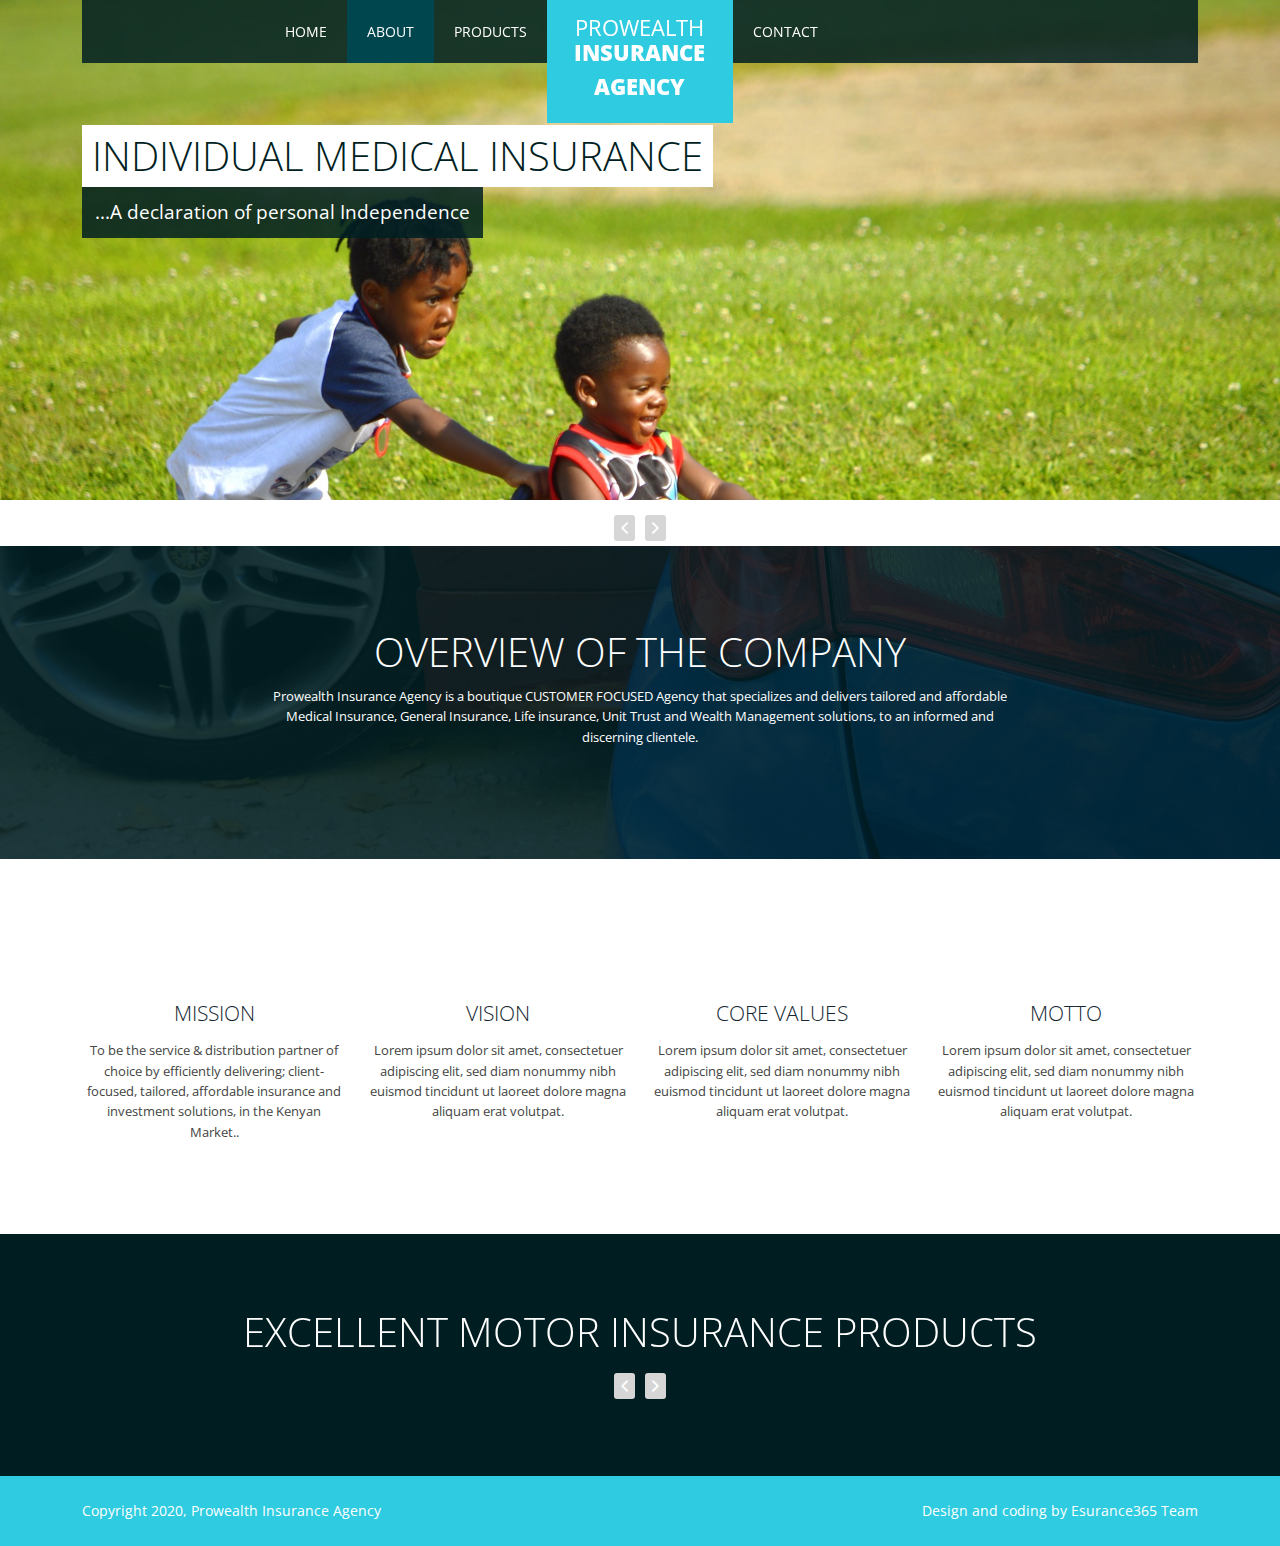
==== commit 05780849: "changes made on logo and general layout of the site" ====
--- a/about.html
+++ b/about.html
@@ -20,12 +20,10 @@
       <header>
          <nav>
             <div class="line">
-               <!-- Mobile version of logo -->
-               <div class="logo ">
-                  <a href="index.html"><img src="img/images/Logo/logo.png" alt="Prowealth Insurance Agency" style="width:80px;height:80px;"><span></span></a>
-                  <!-- <div class="slogan">#thedeliveryofwow!</div> -->
-               </div>  
-               
+               <div class="top-nav">              
+                  <div class="logo logo-small">
+                     <a href="index.html">Prowealth <br /><strong>Insurance Agency</strong></a>
+                  </div> 
                <div class="top-nav">              
 
                   <div class="s-12 l-5">
@@ -52,11 +50,11 @@
                         </li> -->
                      </ul>
                   </div>
-                  <!-- <ul class="s-12 l-2">
+                  <ul class="s-12 l-2">
                      <li class="logo hide-s hide-m">
-                        <a href="index.html">DESIGN <br /><strong>THEME</strong></a>
+                        <a href="index.html">Prowealth <br /><strong>Insurance Agency</strong></a>
                      </li>
-                  </ul> -->
+                  </ul>
                   <div class="s-12 l-5">
                      <!-- <ul class="top-ul chevron">
                         <li><a href="gallery.html">Gallery</a>
@@ -90,54 +88,54 @@
          </nav>
       </header>
       <section>
-         <!-- CAROUSEL -->  	
-         <div id="carousel">
-            <div id="header-carousel" class="owl-carousel owl-theme">
-               <div class="item">
-                  <img src="img/images/medical_insurance/african-american-kids-3548898_1920.jpg" alt="">      
-                  <div class="carousel-text">
-                     <div class="line">
-                        <div class="s-12 l-9">
-                           <h2>Medical Insurance Update</h2>
-                        </div>
-                        <div class="s-12 l-9">
-                           <p>Choose your Medical Insurance with Us
-                           </p>
-                        </div>
-                     </div>
-                  </div>
-               </div>
-               <div class="item">
-                  <img src="img/images/motor_insurance/car-4608159_1920.jpg" alt="">      
-                  <div class="carousel-text">
-                     <div class="line">
-                        <div class="s-12 l-9">
-                           <h2>Motor Insurance Update</h2>
-                        </div>
-                        <div class="s-12 l-9">
-                           <p>Select a Motor Insurance plan with Us
-                           </p>
-                        </div>
-                     </div>
-                  </div>
-               </div>
-               <div class="item">
-                  <img src="img/images/Travel_Insurance/beach-84533_1920.jpg" alt="">      
-                  <div class="carousel-text">
-                     <div class="line">
-                        <div class="s-12 l-9">
-                           <h2>Travel Plan Update</h2>
-                        </div>
-                        <div class="s-12 l-9">
-                           <p>We provide a great range of Travel Insurance products
-                           </p>
-                        </div>
-                     </div>
-                  </div>
-               </div>
-            </div>
-         </div>
-         <!-- FIRST BLOCK --> 	
+        <!-- CAROUSEL -->  	
+        <div id="carousel">
+         <div id="header-carousel" class="owl-carousel owl-theme">
+            <div class="item">
+               <img src="img/images/medical_insurance/african-american-kids-3548898_1920.jpg" alt="">      
+               <div class="carousel-text">
+                  <div class="line">
+                     <div class="s-12 l-9">
+                        <h2>Individual Medical Insurance</h2>
+                     </div>
+                     <div class="s-12 l-9">
+                        <p>...A declaration of personal Independence
+                        </p>
+                     </div>
+                  </div>
+               </div>
+            </div>
+            <div class="item">
+               <img src="img/images/motor_insurance/car-4608159_1920.jpg" alt="">      
+               <div class="carousel-text">
+                  <div class="line">
+                     <div class="s-12 l-9">
+                        <h2>Personal Accident Insurance</h2>
+                     </div>
+                     <div class="s-12 l-9">
+                        <p>TODAY...Because Accidents Just Happen!!
+                        </p>
+                     </div>
+                  </div>
+               </div>
+            </div>
+            <div class="item">
+               <img src="img/images/Travel_Insurance/beach-84533_1920.jpg" alt="">      
+               <div class="carousel-text">
+                  <div class="line">
+                     <div class="s-12 l-9">
+                        <h2>Car Insurance</h2>
+                     </div>
+                     <div class="s-12 l-9">
+                        <p>Comprehensive Insurance and Pocket Friendly Rates!!
+                        </p>
+                     </div>
+                  </div>
+               </div>
+            </div>
+         </div>
+      </div>
+      <!-- FIRST BLOCK --> 	
          <div id="second-block">
           <div class="line">
              <div class="margin-bottom">
--- a/css/template-style.css
+++ b/css/template-style.css
@@ -15,6 +15,18 @@
 	text-align: center;
 	width: 100%;
 }
+.header img {
+	float: left;
+	width: 100px;
+	height: 100px;
+	background: #555;
+  }
+  
+  .header h1 {
+	position: relative;
+	top: 18px;
+	left: 10px;
+  }
 .logo.logo-small {
 	display: none;
 }
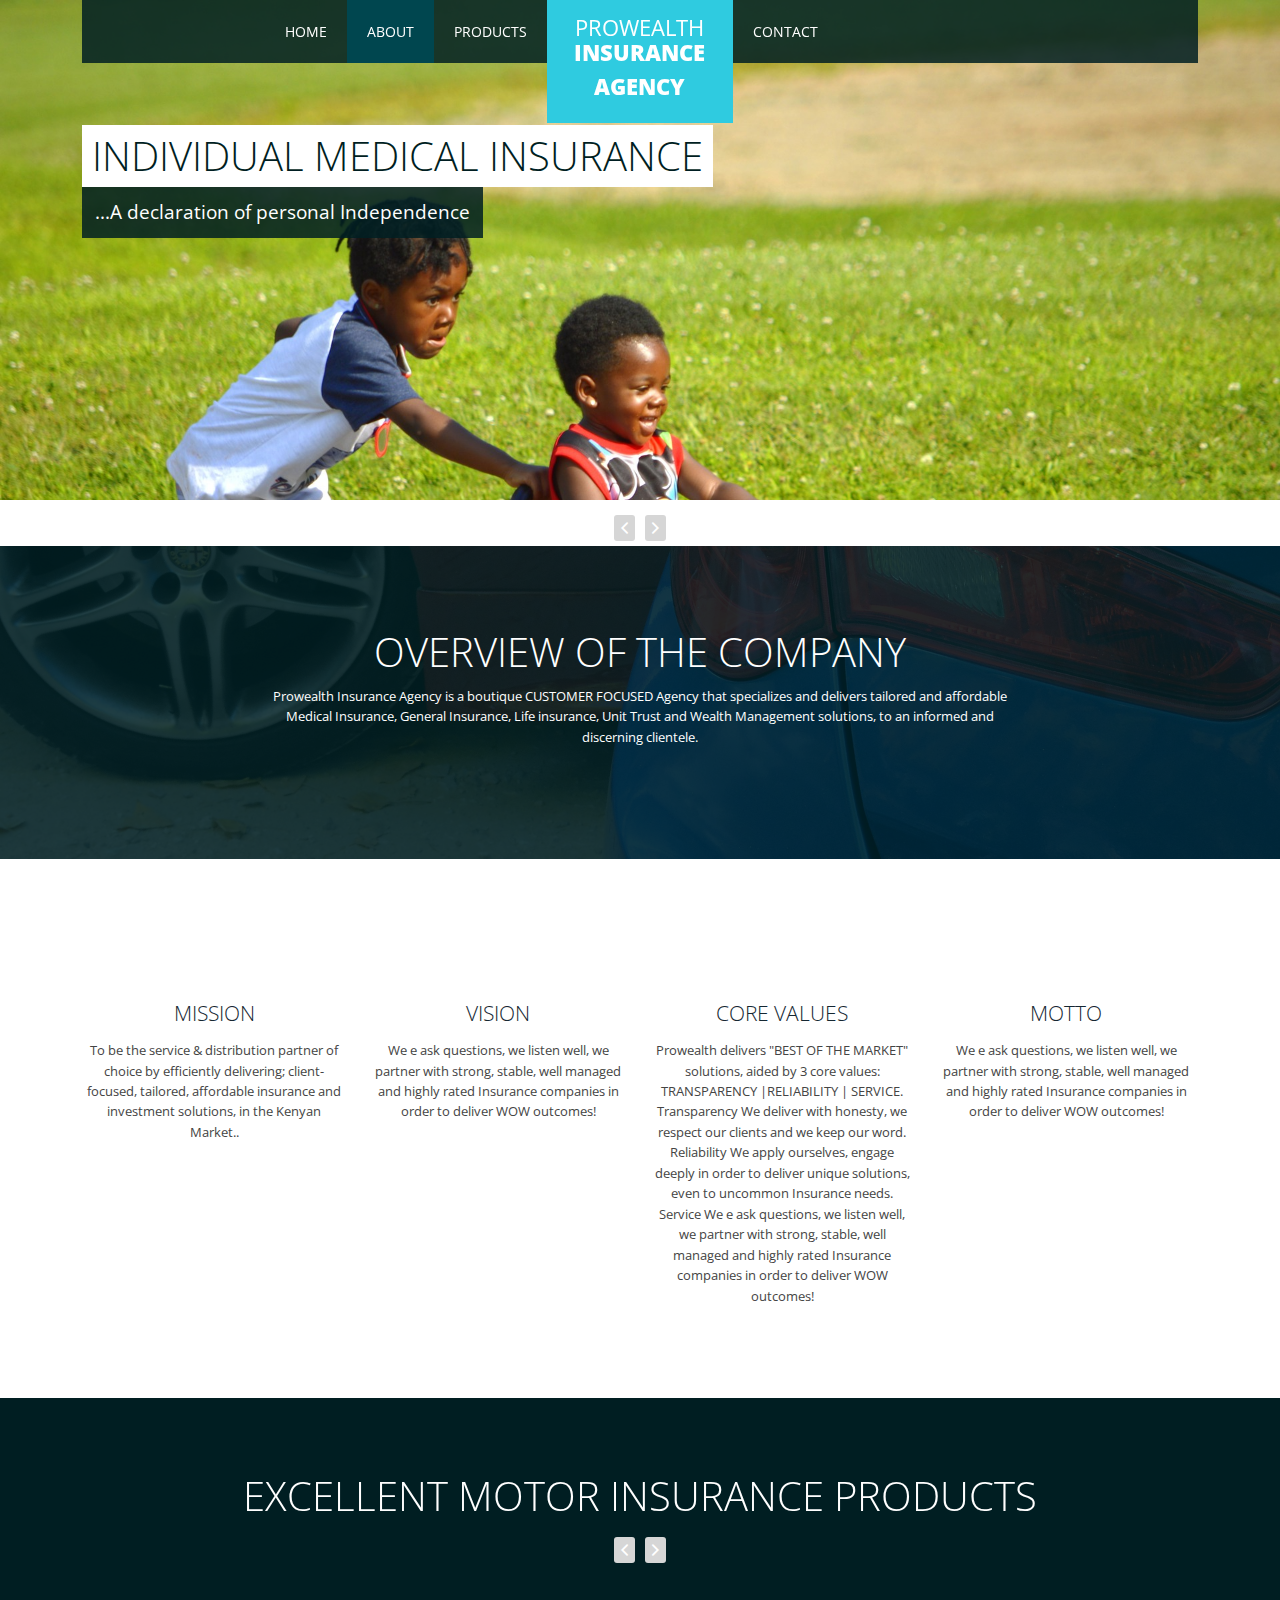
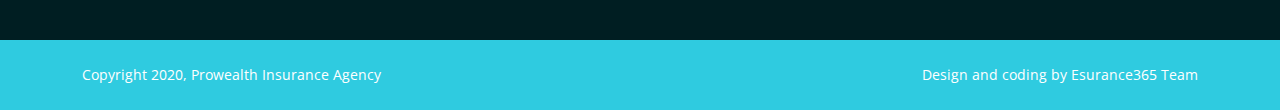
==== commit d324b3cb: "changes made on logo and general layout of the site" ====
--- a/about.html
+++ b/about.html
@@ -165,17 +165,26 @@
                   <div class="s-12 m-6 l-3 margin-bottom">
                      <!-- <i class="icon-sli-shield icon2x"></i> -->
                      <h3>Vision</h3>
-                     <p>Lorem ipsum dolor sit amet, consectetuer adipiscing elit, sed diam nonummy nibh euismod tincidunt ut laoreet dolore magna aliquam erat volutpat.</p>
+                     <p>We e ask questions, we listen well, we partner with strong, stable, well managed and highly rated Insurance companies in order to deliver WOW outcomes!</p>
                   </div>
                   <div class="s-12 m-6 l-3 margin-bottom">
                      <!-- <i class="icon-sli-puzzle icon2x"></i> -->
                      <h3>Core Values</h3>
-                     <p>Lorem ipsum dolor sit amet, consectetuer adipiscing elit, sed diam nonummy nibh euismod tincidunt ut laoreet dolore magna aliquam erat volutpat.</p>
+                     <p>Prowealth delivers "BEST OF THE MARKET" solutions, aided by 3 core values: TRANSPARENCY |RELIABILITY | SERVICE.
+                        Transparency
+                        We deliver with honesty, we respect our clients and we keep our word.
+                        
+                        Reliability
+                        We apply ourselves, engage deeply in order to deliver unique solutions, even to uncommon Insurance needs.
+                        
+                        Service
+                        We e ask questions, we listen well, we partner with strong, stable, well managed and highly rated Insurance companies in order to deliver WOW outcomes!
+                        </p>
                   </div>
                   <div class="s-12 m-6 l-3 margin-bottom">
                      <!-- <i class="icon-sli-globe-alt icon2x"></i> -->
                      <h3>Motto</h3>
-                     <p>Lorem ipsum dolor sit amet, consectetuer adipiscing elit, sed diam nonummy nibh euismod tincidunt ut laoreet dolore magna aliquam erat volutpat.</p>
+                     <p>We e ask questions, we listen well, we partner with strong, stable, well managed and highly rated Insurance companies in order to deliver WOW outcomes!</p>
                   </div>
                </div>
             </div>
